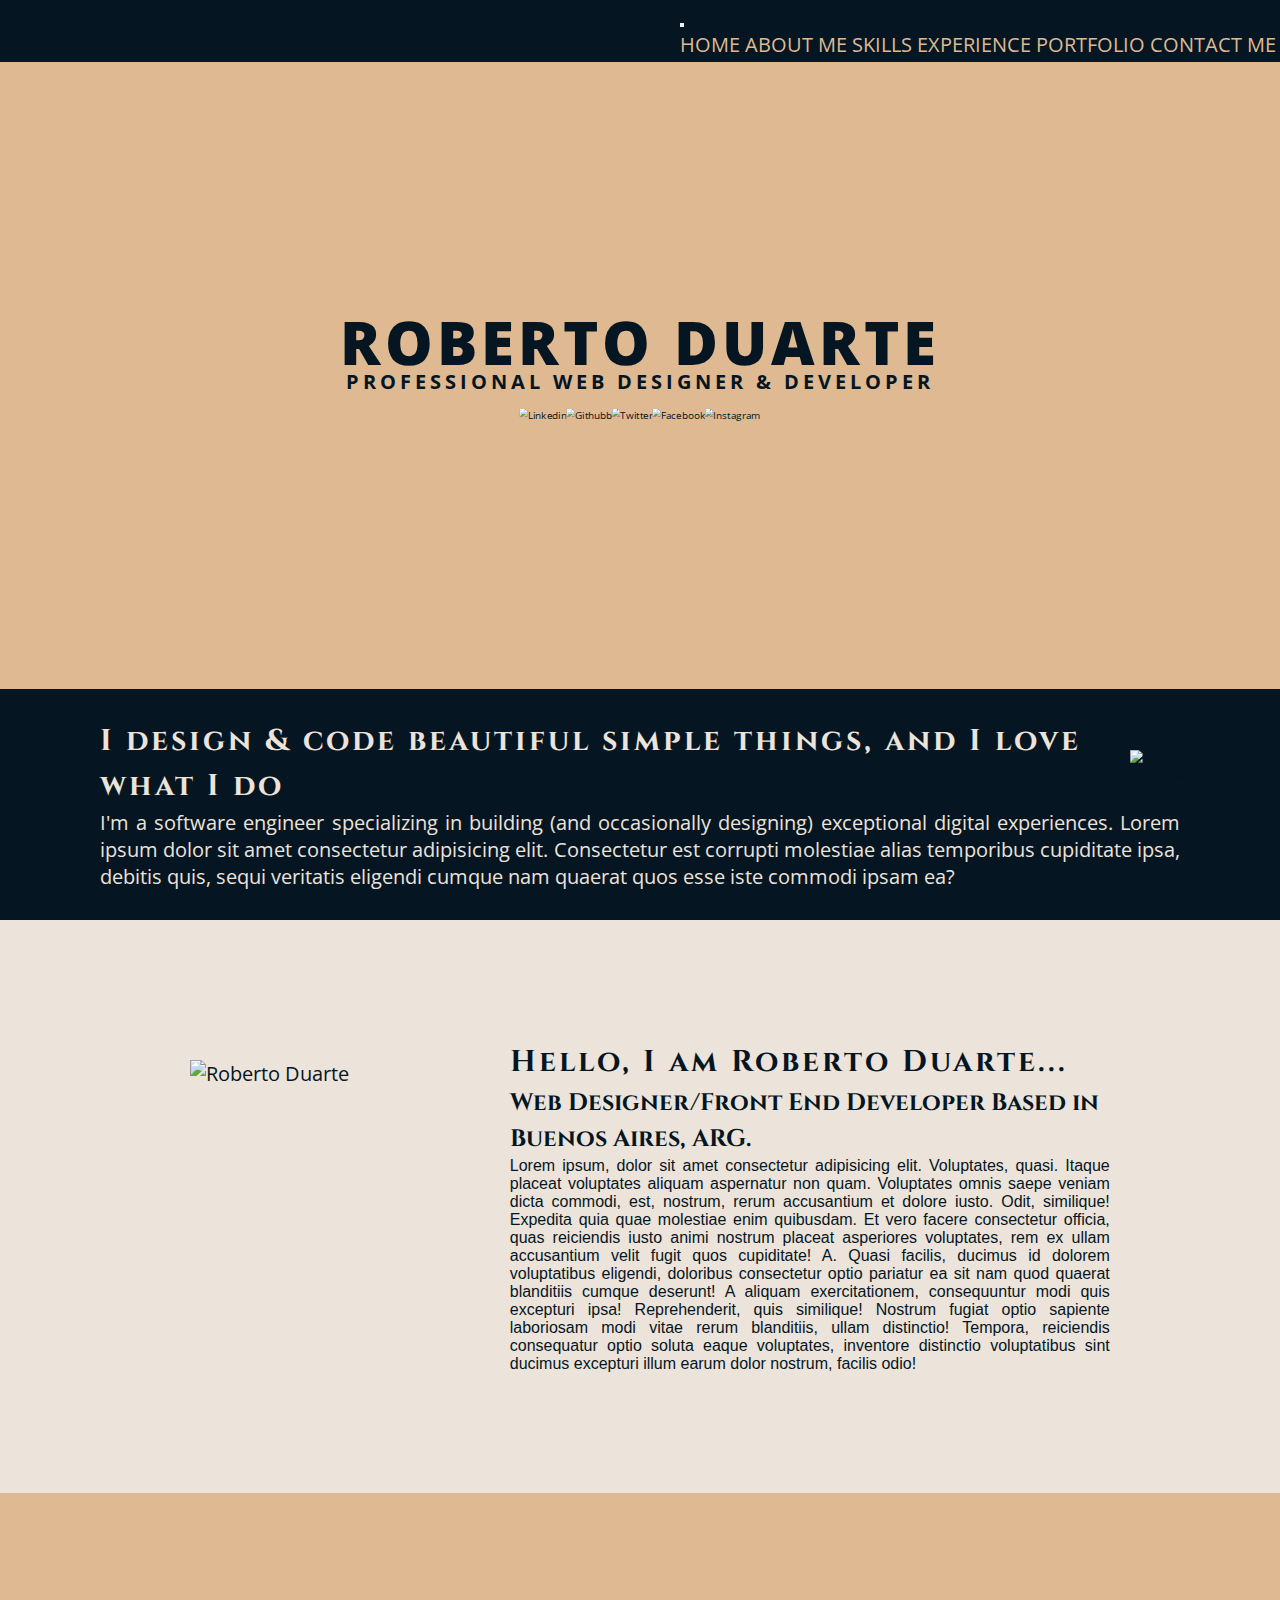
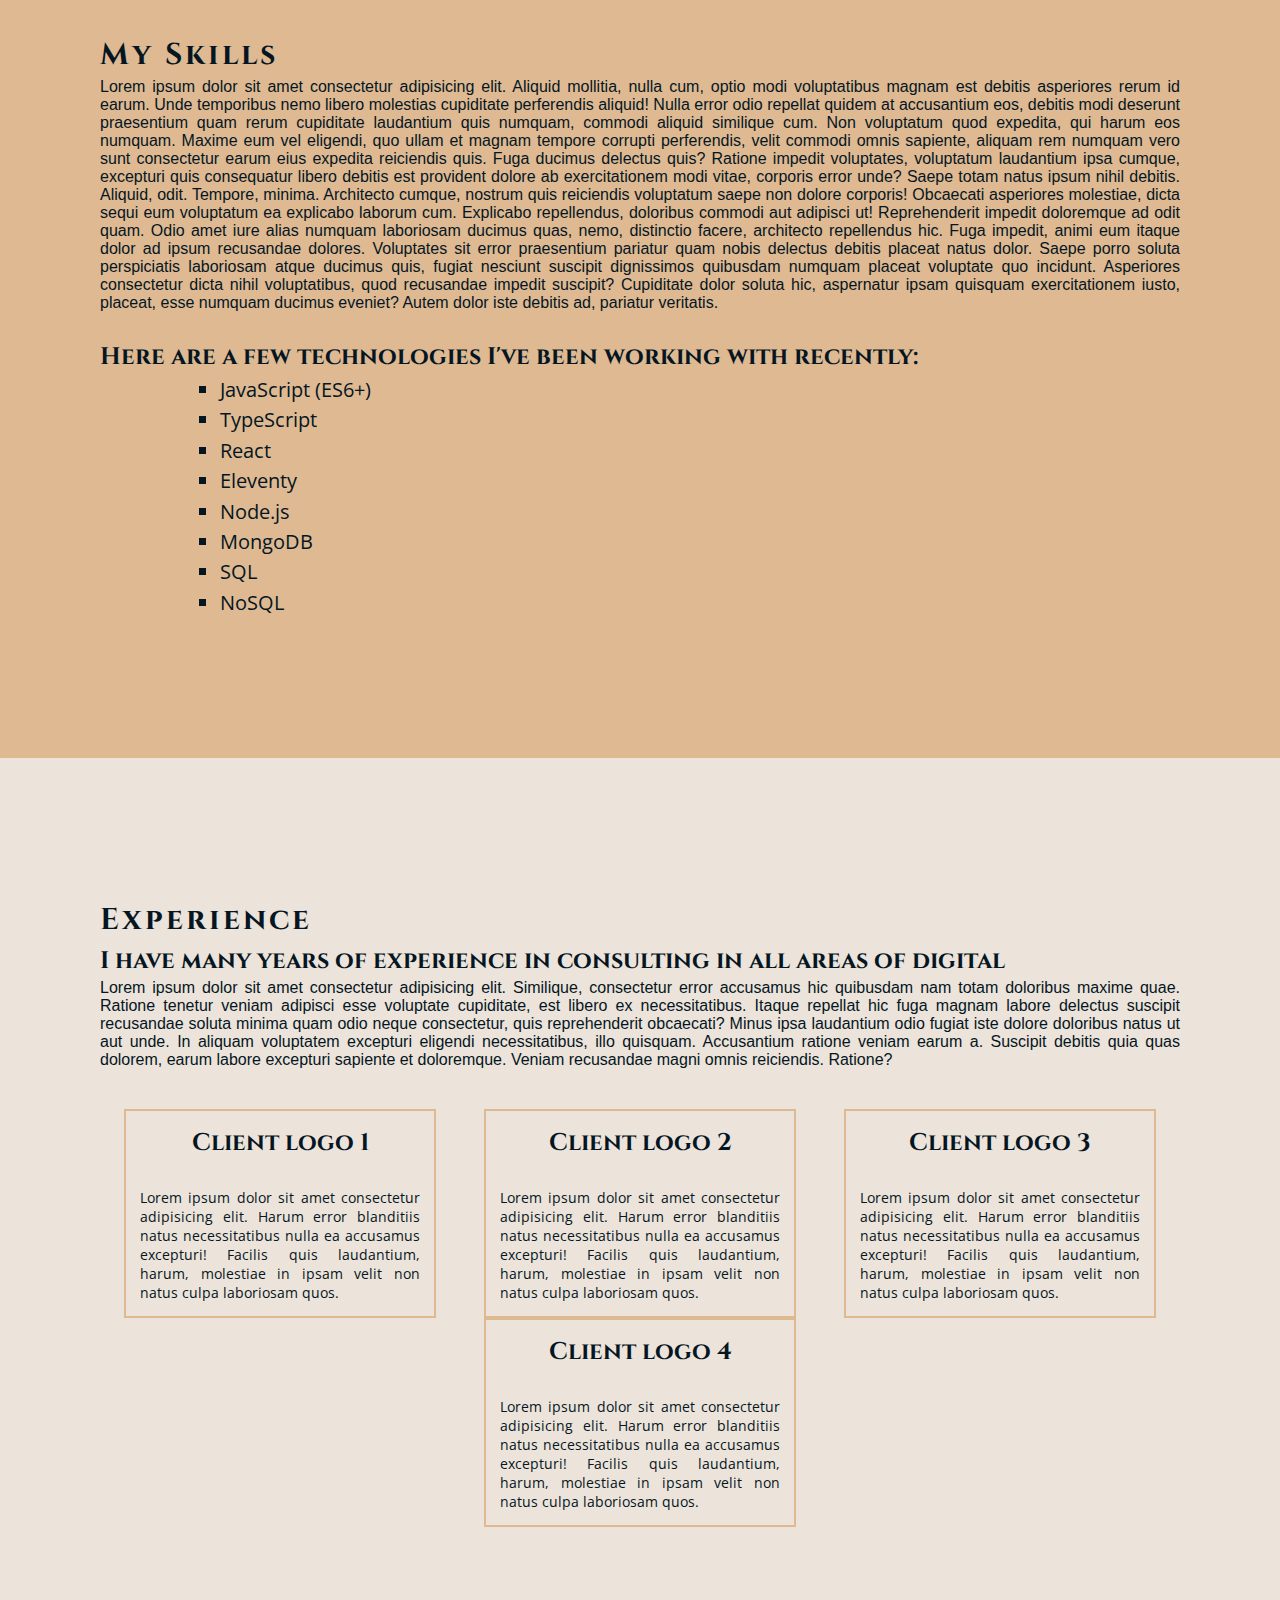
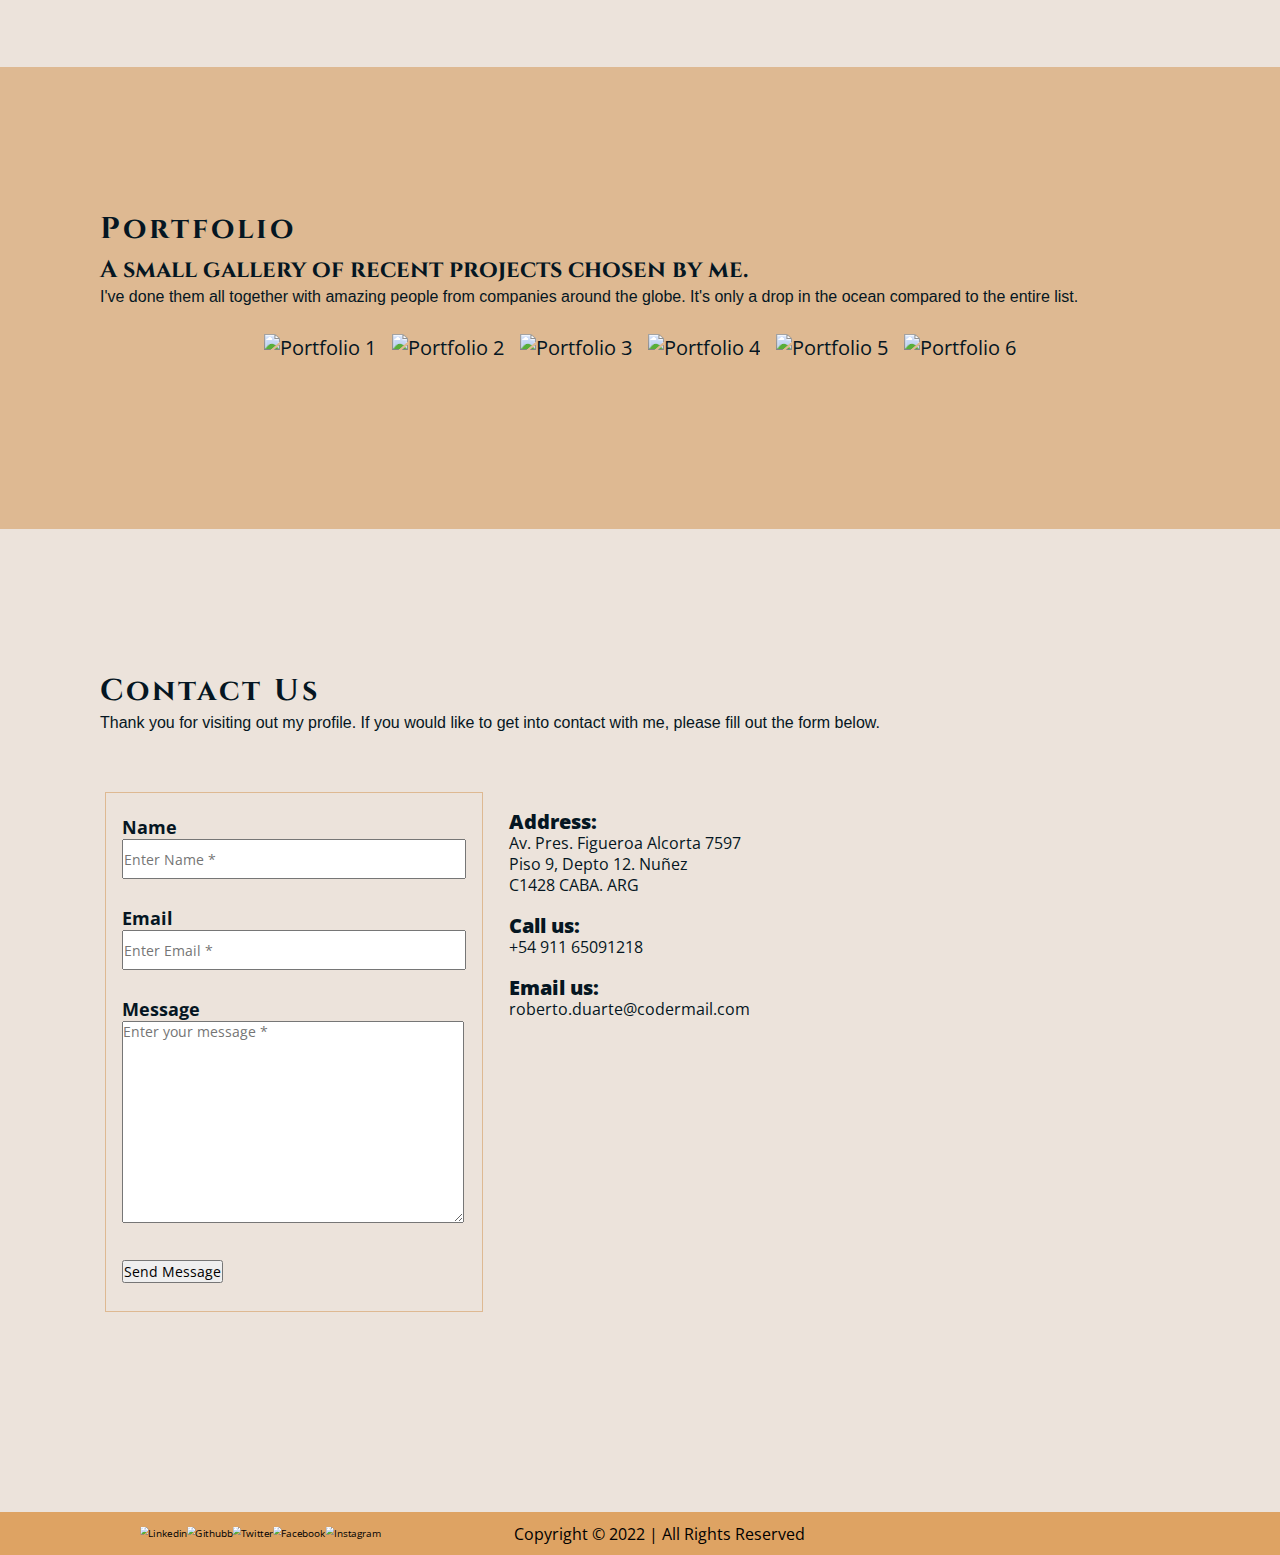
==== index.html @ 24d2bc14 "version 2.4" ====
<!DOCTYPE html>
<html lang="en">
<head>
    <meta charset="UTF-8">
    <meta http-equiv="X-UA-Compatible" content="IE=edge">
    <meta name="viewport" content="width=device-width, initial-scale=1.0">
    <title>Proyecto Coderhouse</title>
    <!-- CDN Bootstrap-->
    <link href="https://cdn.jsdelivr.net/npm/bootstrap@5.2.1/dist/css/bootstrap.min.css" rel="stylesheet" integrity="sha384-iYQeCzEYFbKjA/T2uDLTpkwGzCiq6soy8tYaI1GyVh/UjpbCx/TYkiZhlZB6+fzT" crossorigin="anonymous">
    <!-- CSS -->
    <link rel="stylesheet" href="style/style.css">
    <!-- ICON-->
    <link rel="icon" href="img/logo/logo2.png">
 
</head>
<body>


<!-- Header-->
<header class="header-container">
    <nav class="navbar navbar-expand-lg navbar-dark">
        <div class="container-fluid">
          
          <button class="navbar-toggler" type="button" data-bs-toggle="collapse" data-bs-target="#navbarNavAltMarkup" aria-controls="navbarNavAltMarkup" aria-expanded="false" aria-label="Toggle navigation">
            <span class="navbar-toggler-icon"></span>
          </button>
          
          <div class="collapse navbar-collapse" id="navbarNavAltMarkup">
            <div class="navbar-nav">
              <a class="nav-link" aria-current="page" href="#home">HOME</a>
              <a class="nav-link" href="#aboutUs">ABOUT ME</a>
              <a class="nav-link" href="#skills">SKILLS</a>
              <a class="nav-link" href="#experience">EXPERIENCE</a>
              <a class="nav-link" href="#portfolio">PORTFOLIO</a>
              <a class="nav-link" href="#contactUs">CONTACT ME</a>
            </div>
          </div>
        </div>
      </nav>
</header>
    

<!-- Home-->
<section id="home" class="home-container">
    <div class="home-text">
        <h1 class="home-text-main">ROBERTO DUARTE</h1>
        <h4><small>PROFESSIONAL WEB DESIGNER & DEVELOPER</small></h4>
    </div>
    <div class="home-social">
        <a href="https://www.linkedin.com" target="_blank" class="social-icons"><img src="img/social/rsz_linkedin.png" alt="Linkedin"></a>
        <a href="https://www.github.com" target="_blank" class="social-icons"><img src="img/social/rsz_github.png" alt="Githubb"></a>
        <a href="https://www.twitter.com" target="_blank" class="social-icons"><img src="img/social/rsz_twitter.png" alt="Twitter"></a>
        <a href="https://www.facebook.com" target="_blank" class="social-icons"><img src="img/social/rsz_facebook.png" alt="Facebook"></a>
        <a href="https://www.instagram.com" target="_blank" class="social-icons"><img src="img/social/rsz_instagram.png" alt="Instagram"></a>
    </div>
    <div class="home-whatsapp">
        <a href="https://wa.me/+5491165091218" target="_blank" class="social-icons"><img src="img/social/rsz_whatsapp.png" alt="Whatsaap"></a>
    </div>
</section>

<!-- Pre About-->
<div class="phrase1-container">
    <h1 class="h1-heading">
        I design & code beautiful simple things, and I love what I do
    </h1>
    <p>
        I'm a software engineer specializing in building (and occasionally designing) exceptional digital experiences.
        Lorem ipsum dolor sit amet consectetur adipisicing elit. Consectetur est corrupti molestiae alias temporibus cupiditate ipsa, debitis quis, sequi veritatis eligendi cumque nam quaerat quos esse iste commodi ipsam ea?
    </p>
</div>



<!-- About Me-->
<section id="aboutUs" class="aboutUs-container">
    <div class="about-img">
        <img src="img/profile/rsz_profile-pic.png" alt="Roberto Duarte">
    </div>
    <div class="about-text">
        <h1 class="h1-heading">
            Hello, I am Roberto Duarte...
        </h1>
        <h2 class="h2-heading">
            Web Designer/Front End Developer Based in Buenos Aires, ARG.
        </h2>
        <p class="p-paragraph">
            Lorem ipsum, dolor sit amet consectetur adipisicing elit. Voluptates, quasi. Itaque placeat voluptates
            aliquam aspernatur non quam. Voluptates omnis saepe veniam dicta commodi, est, nostrum, rerum accusantium et
            dolore iusto.
            Odit, similique! Expedita quia quae molestiae enim quibusdam. Et vero facere consectetur officia, quas
            reiciendis iusto animi nostrum placeat asperiores voluptates, rem ex ullam accusantium velit fugit quos
            cupiditate! A.
            Quasi facilis, ducimus id dolorem voluptatibus eligendi, doloribus consectetur optio pariatur ea sit nam
            quod quaerat blanditiis cumque deserunt! A aliquam exercitationem, consequuntur modi quis excepturi ipsa!
            Reprehenderit, quis similique!
            Nostrum fugiat optio sapiente laboriosam modi vitae rerum blanditiis, ullam distinctio! Tempora, reiciendis
            consequatur optio soluta eaque voluptates, inventore distinctio voluptatibus sint ducimus excepturi illum
            earum dolor nostrum, facilis odio!
        </p>
    </div>
</section>


<!-- Skills-->
<section id="skills" class="skills-container">
    <div>
        <h1 class="h1-heading">
            My Skills
        </h1>
        <p class="p-paragraph">
            Lorem ipsum dolor sit amet consectetur adipisicing elit. Aliquid mollitia, nulla cum, optio modi voluptatibus
            magnam est debitis asperiores rerum id earum. Unde temporibus nemo libero molestias cupiditate perferendis
            aliquid!
            Nulla error odio repellat quidem at accusantium eos, debitis modi deserunt praesentium quam rerum cupiditate
            laudantium quis numquam, commodi aliquid similique cum. Non voluptatum quod expedita, qui harum eos numquam.
            Maxime eum vel eligendi, quo ullam et magnam tempore corrupti perferendis, velit commodi omnis sapiente,
            aliquam rem numquam vero sunt consectetur earum eius expedita reiciendis quis. Fuga ducimus delectus quis?
            Ratione impedit voluptates, voluptatum laudantium ipsa cumque, excepturi quis consequatur libero debitis est
            provident dolore ab exercitationem modi vitae, corporis error unde? Saepe totam natus ipsum nihil debitis.
            Aliquid, odit.
            Tempore, minima. Architecto cumque, nostrum quis reiciendis voluptatum saepe non dolore corporis! Obcaecati
            asperiores molestiae, dicta sequi eum voluptatum ea explicabo laborum cum. Explicabo repellendus, doloribus
            commodi aut adipisci ut!
            Reprehenderit impedit doloremque ad odit quam. Odio amet iure alias numquam laboriosam ducimus quas, nemo,
            distinctio facere, architecto repellendus hic. Fuga impedit, animi eum itaque dolor ad ipsum recusandae
            dolores.
            Voluptates sit error praesentium pariatur quam nobis delectus debitis placeat natus dolor. Saepe porro
            soluta perspiciatis laboriosam atque ducimus quis, fugiat nesciunt suscipit dignissimos quibusdam numquam
            placeat voluptate quo incidunt.
            Asperiores consectetur dicta nihil voluptatibus, quod recusandae impedit suscipit? Cupiditate dolor soluta
            hic, aspernatur ipsam quisquam exercitationem iusto, placeat, esse numquam ducimus eveniet? Autem dolor iste
            debitis ad, pariatur veritatis.
        </p> <br>
        <h2 class="h2-heading">
            Here are a few technologies I've been working with recently:
        </h2>
        <ul class="tech-list">
            <li>JavaScript (ES6+)</li>
            <li>TypeScript</li>
            <li>React</li>
            <li>Eleventy</li>
            <li>Node.js</li>
            <li>MongoDB</li>
            <li>SQL</li>
            <li>NoSQL</li>
        </ul>
    </div>
</section>


<!-- Experience-->
<section id="experience" class="experience-container">
    <div>
        <h1 class="h1-heading">
            Experience
        </h1>
        <h2 class="h2-heading">
            I have many years of experience in consulting in all areas of digital
        </h2>
        <p class="p-paragraph">
            Lorem ipsum dolor sit amet consectetur adipisicing elit. Similique, consectetur error accusamus hic
            quibusdam nam totam doloribus maxime quae. Ratione tenetur veniam adipisci esse voluptate cupiditate, est
            libero ex necessitatibus.
            Itaque repellat hic fuga magnam labore delectus suscipit recusandae soluta minima quam odio neque
            consectetur, quis reprehenderit obcaecati? Minus ipsa laudantium odio fugiat iste dolore doloribus natus ut
            aut unde.
            In aliquam voluptatem excepturi eligendi necessitatibus, illo quisquam. Accusantium ratione veniam earum a.
            Suscipit debitis quia quas dolorem, earum labore excepturi sapiente et doloremque. Veniam recusandae magni
            omnis reiciendis. Ratione?
        </p>
    </div>
    <div class="experience-boxes">
        <div class="experience-box">
            <h2 class="h2-heading">Client logo 1</h2><br>
            <p class="p-experience">Lorem ipsum dolor sit amet consectetur adipisicing elit. Harum error blanditiis natus necessitatibus nulla ea accusamus excepturi! Facilis quis laudantium, harum, molestiae in ipsam velit non natus culpa laboriosam quos.</p>
        </div>
        <div class="experience-box">
            <h2 class="h2-heading">Client logo 2</h2><br>
            <p class="p-experience">Lorem ipsum dolor sit amet consectetur adipisicing elit. Harum error blanditiis natus necessitatibus nulla ea accusamus excepturi! Facilis quis laudantium, harum, molestiae in ipsam velit non natus culpa laboriosam quos.</p>
        </div>
        <div class="experience-box">
            <h2 class="h2-heading">Client logo 3</h2><br>
            <p class="p-experience">Lorem ipsum dolor sit amet consectetur adipisicing elit. Harum error blanditiis natus necessitatibus nulla ea accusamus excepturi! Facilis quis laudantium, harum, molestiae in ipsam velit non natus culpa laboriosam quos.</p>
        </div>
        <div class="experience-box">
            <h2 class="h2-heading">Client logo 4</h2><br>
            <p class="p-experience">Lorem ipsum dolor sit amet consectetur adipisicing elit. Harum error blanditiis natus necessitatibus nulla ea accusamus excepturi! Facilis quis laudantium, harum, molestiae in ipsam velit non natus culpa laboriosam quos.</p>
        </div>
    </div>

    <div class="carousel-container">
        <div id="carouselExampleControls" class="carousel slide carousel-dimension" data-bs-ride="carousel">
            <div class="carousel-inner">
                <div class="carousel-item active">
                    <div class="experience-box d-block w-100">
                        <h2 class="h2-heading">Client logo 1</h2><br>
                        <p class="p-experience">Lorem ipsum dolor sit amet consectetur adipisicing elit. Harum error
                            blanditiis natus necessitatibus nulla ea accusamus excepturi! Facilis quis laudantium,
                            harum, molestiae in ipsam velit non natus culpa laboriosam quos.</p>
                    </div>
                </div>
                <div class="carousel-item">
                    <div class="experience-box d-block w-100">
                        <h2 class="h2-heading">Client logo 2</h2><br>
                        <p class="p-experience">Lorem ipsum dolor sit amet consectetur adipisicing elit. Harum error
                            blanditiis natus necessitatibus nulla ea accusamus excepturi! Facilis quis laudantium,
                            harum, molestiae in ipsam velit non natus culpa laboriosam quos.</p>
                    </div>
                </div>
                <div class="carousel-item">
                    <div class="experience-box d-block w-100">
                        <h2 class="h2-heading">Client logo 3</h2><br>
                        <p class="p-experience">Lorem ipsum dolor sit amet consectetur adipisicing elit. Harum error
                            blanditiis natus necessitatibus nulla ea accusamus excepturi! Facilis quis laudantium,
                            harum, molestiae in ipsam velit non natus culpa laboriosam quos.</p>
                    </div>
                </div>
                <div class="carousel-item">
                    <div class="experience-box d-block w-100">
                        <h2 class="h2-heading">Client logo 4</h2><br>
                        <p class="p-experience">Lorem ipsum dolor sit amet consectetur adipisicing elit. Harum error
                            blanditiis natus necessitatibus nulla ea accusamus excepturi! Facilis quis laudantium,
                            harum, molestiae in ipsam velit non natus culpa laboriosam quos.</p>
                    </div>
                </div>
            </div>
            <button class="carousel-control-prev" type="button" data-bs-target="#carouselExampleControls"
                data-bs-slide="prev">
                <span class="carousel-control-prev-icon" aria-hidden="true"></span>
                <span class="visually-hidden">Previous</span>
            </button>
            <button class="carousel-control-next" type="button" data-bs-target="#carouselExampleControls"
                data-bs-slide="next">
                <span class="carousel-control-next-icon" aria-hidden="true"></span>
                <span class="visually-hidden">Next</span>
            </button>
        </div>
    </div>

</section>


<!-- Portfolio-->
<section id="portfolio" class="portfolio-container">
    <div>
        <h1 class="h1-heading">
            Portfolio
        </h1>
        <h2 class="h2-heading">
            A small gallery of recent projects chosen by me.
        </h2>
        <p class="p-paragraph">
            I've done them all together with amazing people from companies around the globe. It's only a drop in the ocean compared to the entire list.
        </p>
    </div>
    <div class="portofolio-images">
        <div class="portfolio-img">
            <img src="img/portfolio/rsz_portfolio1.jpg" alt="Portfolio 1" class="image">
            <div class="overlay">
                <div class="text">View Project</div>
            </div>
        </div>
        <div class="portfolio-img">
            <img src="img/portfolio/rsz_portfolio2.jpg" alt="Portfolio 2" class="image">
            <div class="overlay">
                <div class="text">View Project</div>
            </div>
        </div>
        <div class="portfolio-img">
            <img src="img/portfolio/rsz_portfolio3.jpg" alt="Portfolio 3" class="image">
            <div class="overlay">
                <div class="text">View Project</div>
            </div>
        </div>
        <div class="portfolio-img">
            <img src="img/portfolio/rsz_portfolio4.jpg" alt="Portfolio 4" class="image">
            <div class="overlay">
                <div class="text">View Project</div>
            </div>
        </div>
        <div class="portfolio-img">
            <img src="img/portfolio/rsz_portfolio5.jpg" alt="Portfolio 5" class="image">
            <div class="overlay">
                <div class="text">View Project</div>
            </div>
        </div>
        <div class="portfolio-img">
            <img src="img/portfolio/rsz_portfolio6.jpg" alt="Portfolio 6" class="image">
            <div class="overlay">
                <div class="text">View Project</div>
            </div>
        </div>
    </div>
</section>


<!-- Contact-->
<section id="contactUs" class="contactUs-container">
    <div>
        <h1 class="h1-heading">
            Contact Us
        </h1>
        <p class="p-paragraph">
            Thank you for visiting out my profile. If you would like to get into contact with me, please fill out the
            form
            below.
        </p>
        <nav class="contactUs-nav">
            <form class="form-container">
                <div class="form-details">
                    <h5>Name</h5>
                    <input type="text" class="form-input" placeholder="Enter Name *"><br><br>
                    <h5>Email</h5>
                    <input type="email" class="form-input" placeholder="Enter Email *"><br><br>
                    <h5>Message</h5>
                    <textarea class="form-input1" placeholder="Enter your message *"></textarea><br><br>
                    <input type="submit" value="Send Message" class="boton">
                </div>
            </form>
            <div class="contactUS-address">
                <h5><strong>Address:</strong></h5>
                <contact-info>
                    Av. Pres. Figueroa Alcorta 7597<br>
                    Piso 9, Depto 12. Nuñez<br>
                    C1428 CABA. ARG<br><br>
                </contact-info>
                <h5><strong>Call us:</strong></h5>
                <contact-info>
                    +54 911 65091218<br><br>
                </contact-info>
                <h5><strong>Email us:</strong></h5>
                <contact-info>
                    <a class="contact-email" href="mailto:roberto.duarte@codermail.com">roberto.duarte@codermail.com</a><br>
                </contact-info>
            </div>
            <div class="contactUs-gmap">
                <iframe
                    src="https://www.google.com/maps/embed?pb=!1m18!1m12!1m3!1d3286.336229750265!2d-58.45117491566059!3d-34.54504137119848!2m3!1f0!2f0!3f0!3m2!1i1024!2i768!4f13.1!3m3!1m2!1s0x0%3A0x3d7f60a75bfa308a!2sEstadio%20Monumental%20Antonio%20Vespucio%20Liberti!5e0!3m2!1ses!2sar!4v1662396295134!5m2!1ses!2sar"
                    width="400" height="300" style="border:0;" allowfullscreen="" loading="lazy"
                    referrerpolicy="no-referrer-when-downgrade"></iframe>
            </div>
        </nav>
    </div>


</section>

<!-- Footer-->
<footer class="footer-container">
    <div class="footer-social">
        <a href="https://www.linkedin.com" target="_blank" class="social-icons"><img src="img/social/rsz_linkedin.png" alt="Linkedin"></a>
        <a href="https://www.github.com" target="_blank" class="social-icons"><img src="img/social/rsz_github.png" alt="Githubb"></a>
        <a href="https://www.twitter.com" target="_blank" class="social-icons"><img src="img/social/rsz_twitter.png" alt="Twitter"></a>
        <a href="https://www.facebook.com" target="_blank" class="social-icons"><img src="img/social/rsz_facebook.png" alt="Facebook"></a>
        <a href="https://www.instagram.com" target="_blank" class="social-icons"><img src="img/social/rsz_instagram.png" alt="Instagram"></a>
    </div>
    <div class="footer-text">
        Copyright © 2022 | All Rights Reserved
    </div>

</footer>

    <!-- JavaScript Bundle with Popper -->
    <script src="https://cdn.jsdelivr.net/npm/bootstrap@5.2.1/dist/js/bootstrap.bundle.min.js" integrity="sha384-u1OknCvxWvY5kfmNBILK2hRnQC3Pr17a+RTT6rIHI7NnikvbZlHgTPOOmMi466C8" crossorigin="anonymous"></script>

</body>
</html>
---- style/style.css ----
@import url('https://fonts.googleapis.com/css2?family=Open+Sans:ital,wght@0,300;0,600;1,400&display=swap');
@import url('https://fonts.googleapis.com/css2?family=Cinzel&display=swap');

/* Seteos Generales */

*{
    font-family: 'Open Sans', sans-serif;
    margin: 0;
    padding: 0;
    font-size: calc(15px + 0.390625vw);
}

img, iframe{
    max-width: 100%;
    height: auto;
} 

a {
    color: inherit;
    text-decoration: inherit;
  }

  h5{
    font-size: 0.9rem;
}

input,textarea{
    font-size: 0.7rem;
}


p {
    text-align: justify;
    text-justify: inter-word;
}

/* Seccion Header */

.header-container{
    background-color: #051622;
    color:#DEB992;
    font-size: 1rem;
    padding: .2rem .2rem;
    display: flex;
    justify-content:right;
    position: sticky;
    top: 0;
    z-index:300;
}

.nav-link {
    color:#DEB992;
}

.navbar-nav a:hover {
    color:rgb(244, 154, 93);
}

  /* Seccion HOME */

.home-container{
    padding: 13rem 3rem;
    background-color:#DEB992 ;
    color: #051622 ;
}  

.home-text {
    height: 40%;
    font-weight: 300;
    text-align: center;
    letter-spacing: .2em;
    line-height: 2em;
}

.home-text-main{
    font-size: 3rem;
    font-weight:900;
}

.home-social{
    display: flex;
    justify-content:center;    
    transform: scale(0.5, 0.5);
    align-items: center;
}

.social-icons:hover {
    opacity: .4;
}

.home-whatsapp{
    transform: scale(0.8, 0.8);
    position: fixed;
    width:5rem;
	height:5rem;
	bottom:3rem;
	right:3rem;
}

/* Estilos de Textos */

.h1-heading{
    font-family: 'Cinzel', serif;
    font-weight: bold;
    font-size: 1.5rem;
    letter-spacing: .1em;
    line-height: 1.5em;
}

.h2-heading{
    font-family: 'Cinzel', serif;
    font-size: 1.2rem;
    line-height: 1.5em;
}

.p-paragraph{
    font-family: Arial, Helvetica, sans-serif;
    font-size: 0.8rem;
}

.p-experience{
    font-size: 0.7rem;
   }


contact-info,.contact-email,.footer-text{
    font-size: 0.8rem;
}

  /* Seccion Phrase */

.phrase1-container{
    padding: 1.5rem 5rem;
    background-color:#051622;
    color: #ece3db ;
}



  /* Seccion ABOUT ME */

.aboutUs-container {
    padding: 6rem 5rem;
    background-color:#ece3db ;
    color: #051622 ;
    display: flex;
    flex-wrap: wrap;
    justify-content: space-around;  
}

.about-img{

    padding: 1rem 1rem;
}

.about-text{
    max-width: 30rem;
}

  /* Seccion SKILLS */

.skills-container {
    padding: 7rem 5rem;
    background-color:#DEB992 ;
    color: #051622 ;
}

.tech-list{
    font-size: 0.8rem;
    padding-left: 6rem;
    list-style: square;
    line-height: 1.9em;
}

  /* Seccion EXPERIENCE */

.experience-container {
    padding: 7rem 5rem;
    background-color:#ece3db ;
    color: #051622 ;
}

.experience-boxes{
    padding-top: 2rem;
    display: flex;
    justify-content: space-around;
    flex-wrap: wrap;

}

.experience-box{
    text-align: center;
    width:14rem;
    border-style:solid;
    border-width: 2px;
    border-color: #DEB992;
    padding: 0.7rem;
}

.carousel-dimension{
    width:80%;
    margin: 0 auto;
}


  /* Seccion PORTFOLIO */

.portfolio-container {
    padding: 7rem 5rem;
    background-color:#DEB992 ;
    color: #051622 ;
}

.portofolio-images{
    padding: 1rem 0rem;
    display: flex;
    flex-wrap: wrap;
    justify-content: center;
}


.portfolio-img {
    padding: 0.4rem 0.4rem;
    position: relative;
    width: auto;
  }
  
.image {
    display: block;
    width: auto;
    height: auto;
  }
  
.overlay {
    position: absolute;
    top: 0;
    bottom: 0;
    left: 0;
    right: 0;
    height: auto;
    width: auto;
    opacity: 0;
    transition: .5s ease;
    background-color:#051622;
  }
  
  .portfolio-img:hover .overlay {
    opacity: 0.9;
  }
  
  .text {
    color: white;
    font-size: 1rem;
    position: absolute;
    top: 50%;
    left: 50%;
    -webkit-transform: translate(-50%, -50%);
    -ms-transform: translate(-50%, -50%);
    transform: translate(-50%, -50%);
    text-align: center;
  }


  /* Seccion CONTACT US */

.contactUs-container {
    padding: 7rem 5rem;
    background-color:#ece3db ;
    color: #051622 ;
}

.contactUs-nav{
    padding: 3rem 0rem;
    display: flex;
    justify-content: space-evenly;
    flex-wrap: wrap;

}

.contactUS-address{
    padding: 1rem;
    line-height: 1em;
}

.form-container {
    border-style:solid;
    border-width: 1px;
    border-color: #DEB992;
    padding: 0.4rem;

}

.form-details{
    padding-top: 0.7rem;
    padding-bottom: 1rem;
    padding-left: 0.4rem;
    padding-right: 0.4rem;
}

.form-input{
    width: 17rem;
    height: 1.8rem;
}

.form-input1{
    width: 17rem;
    height: 10rem;
}

  /* FOOTER */

.footer-container{
    padding: 0.4rem;
    background-color:#dea363;
    display: flex;
    justify-content:left;
    align-items: center;
}

.footer-social{
    width: 40%;
    transform: scale(0.5, 0.5);
    display: flex;
    justify-content:center;    
    align-items: center;
}

.footer-text{
    width:50%;
    color: black;
}


/* Media Querys Mobile*/

@media screen and (max-width:675px) {
    .experience-boxes{
        display: none;
    }
    .phrase1-container{
        padding: 1rem 2rem;
    }
    
    .aboutUs-container {
        padding: 3rem 2rem; 
    }
    
    .skills-container {
        padding: 3rem 2rem;
    }
    
    .experience-container {
        padding: 3rem 2rem;    
    }
    
    .portfolio-container {
        padding: 3rem 2rem;
    }
    
    .contactUs-container {
        padding: 3rem 2rem;
    }
}


@media screen and (min-width:676px) {
    .carousel-container{
        display: none;
    }
}
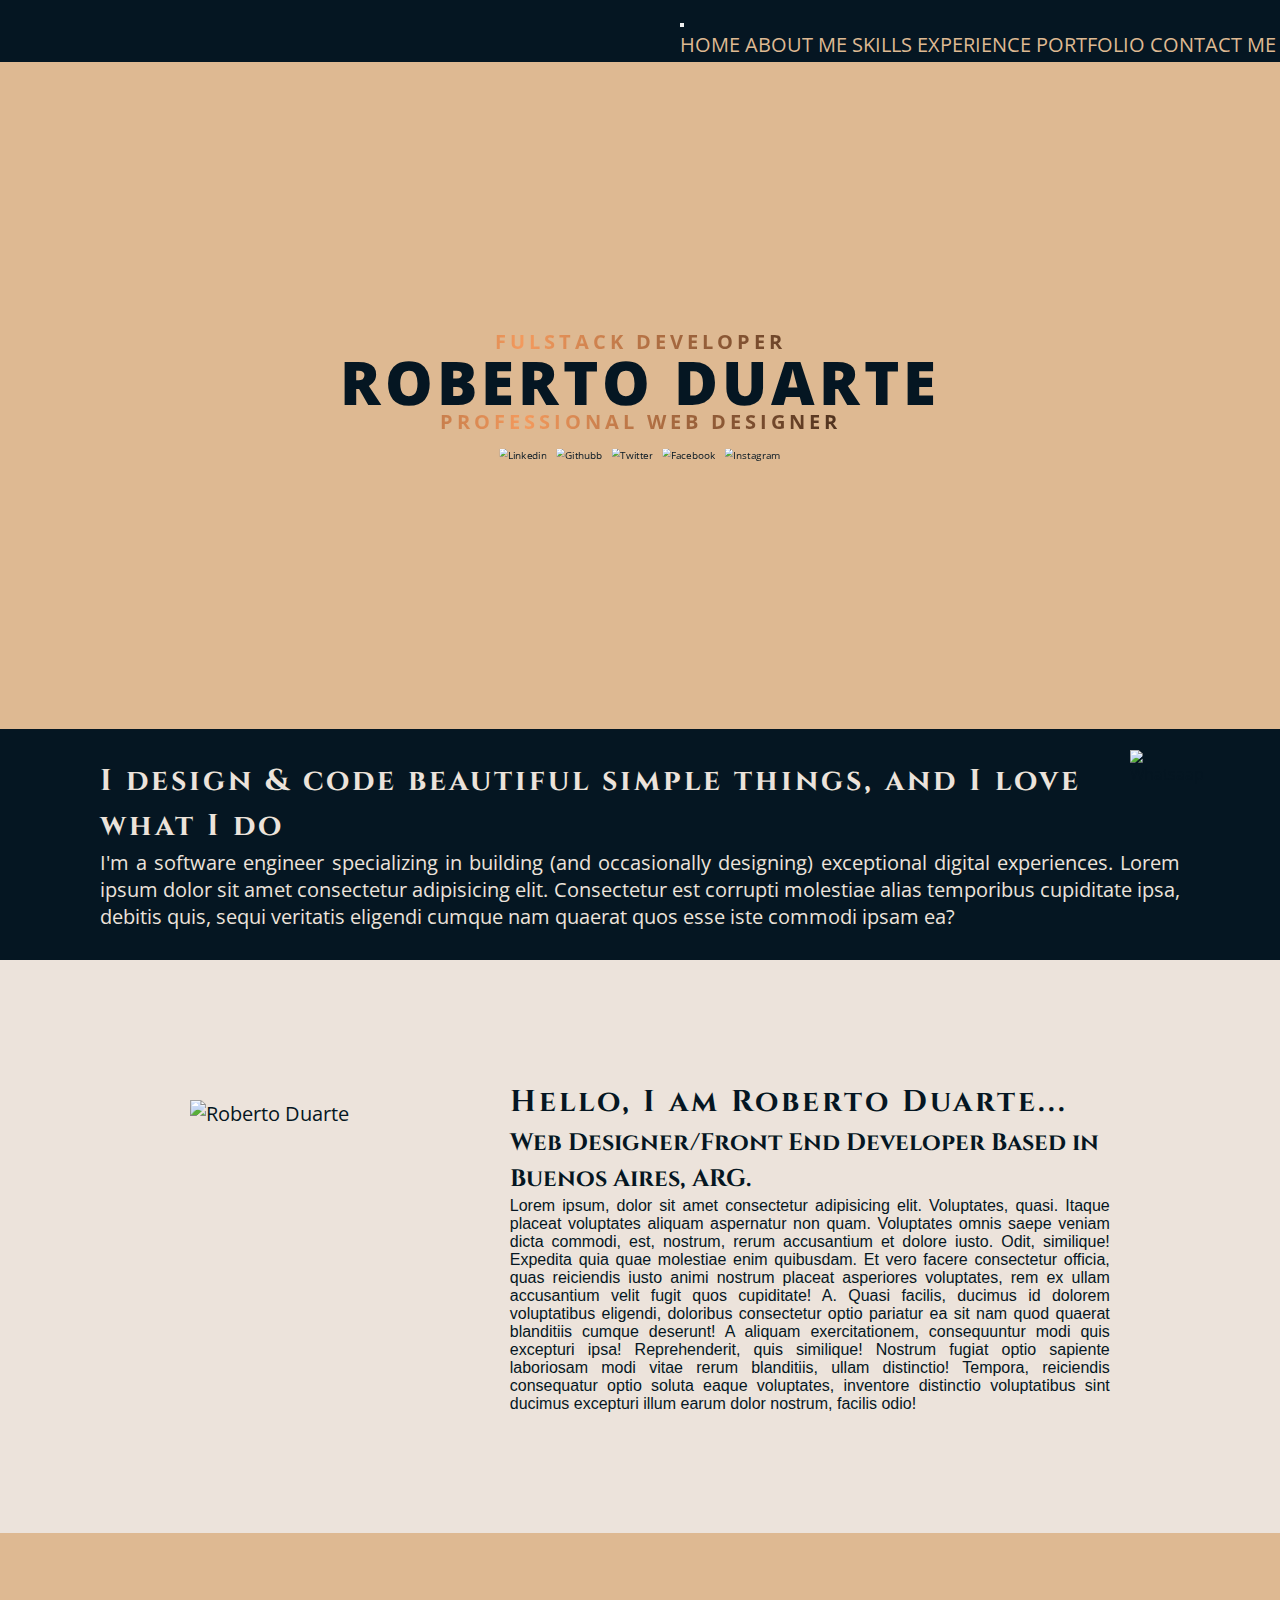
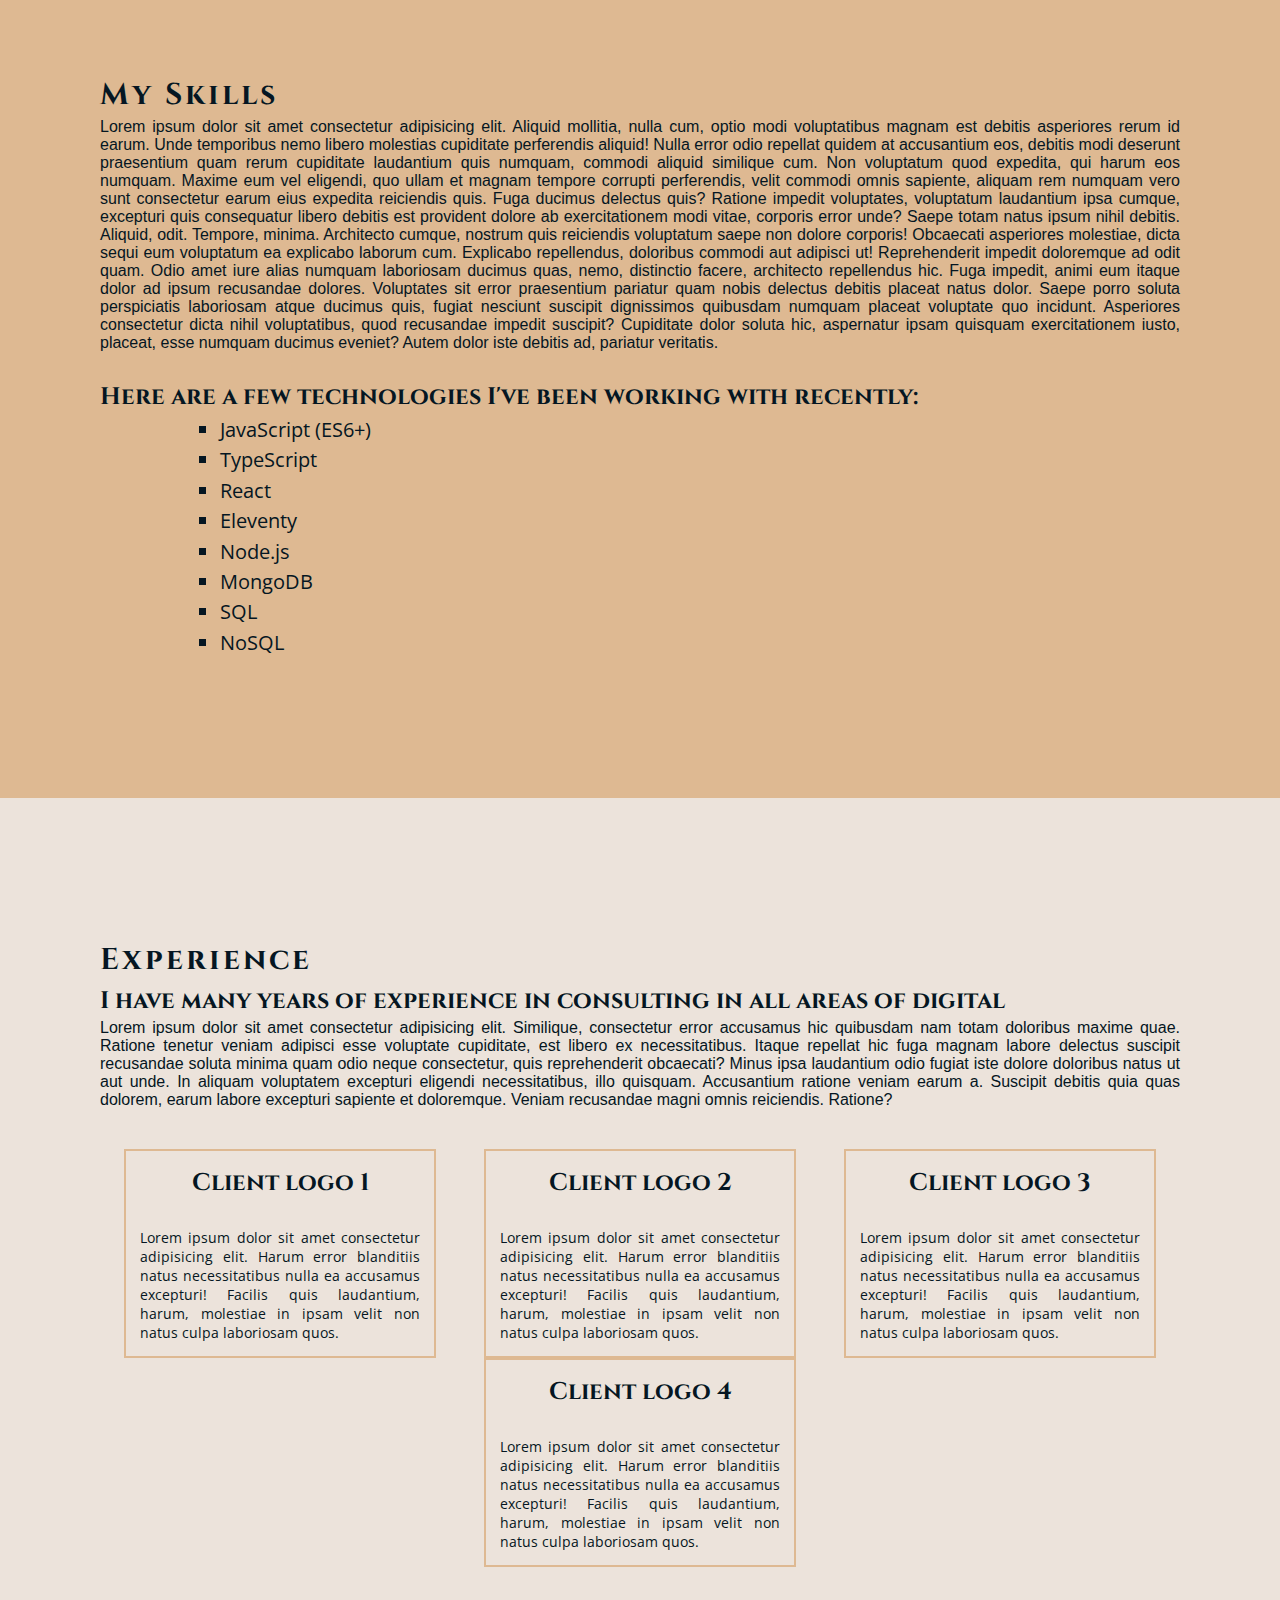
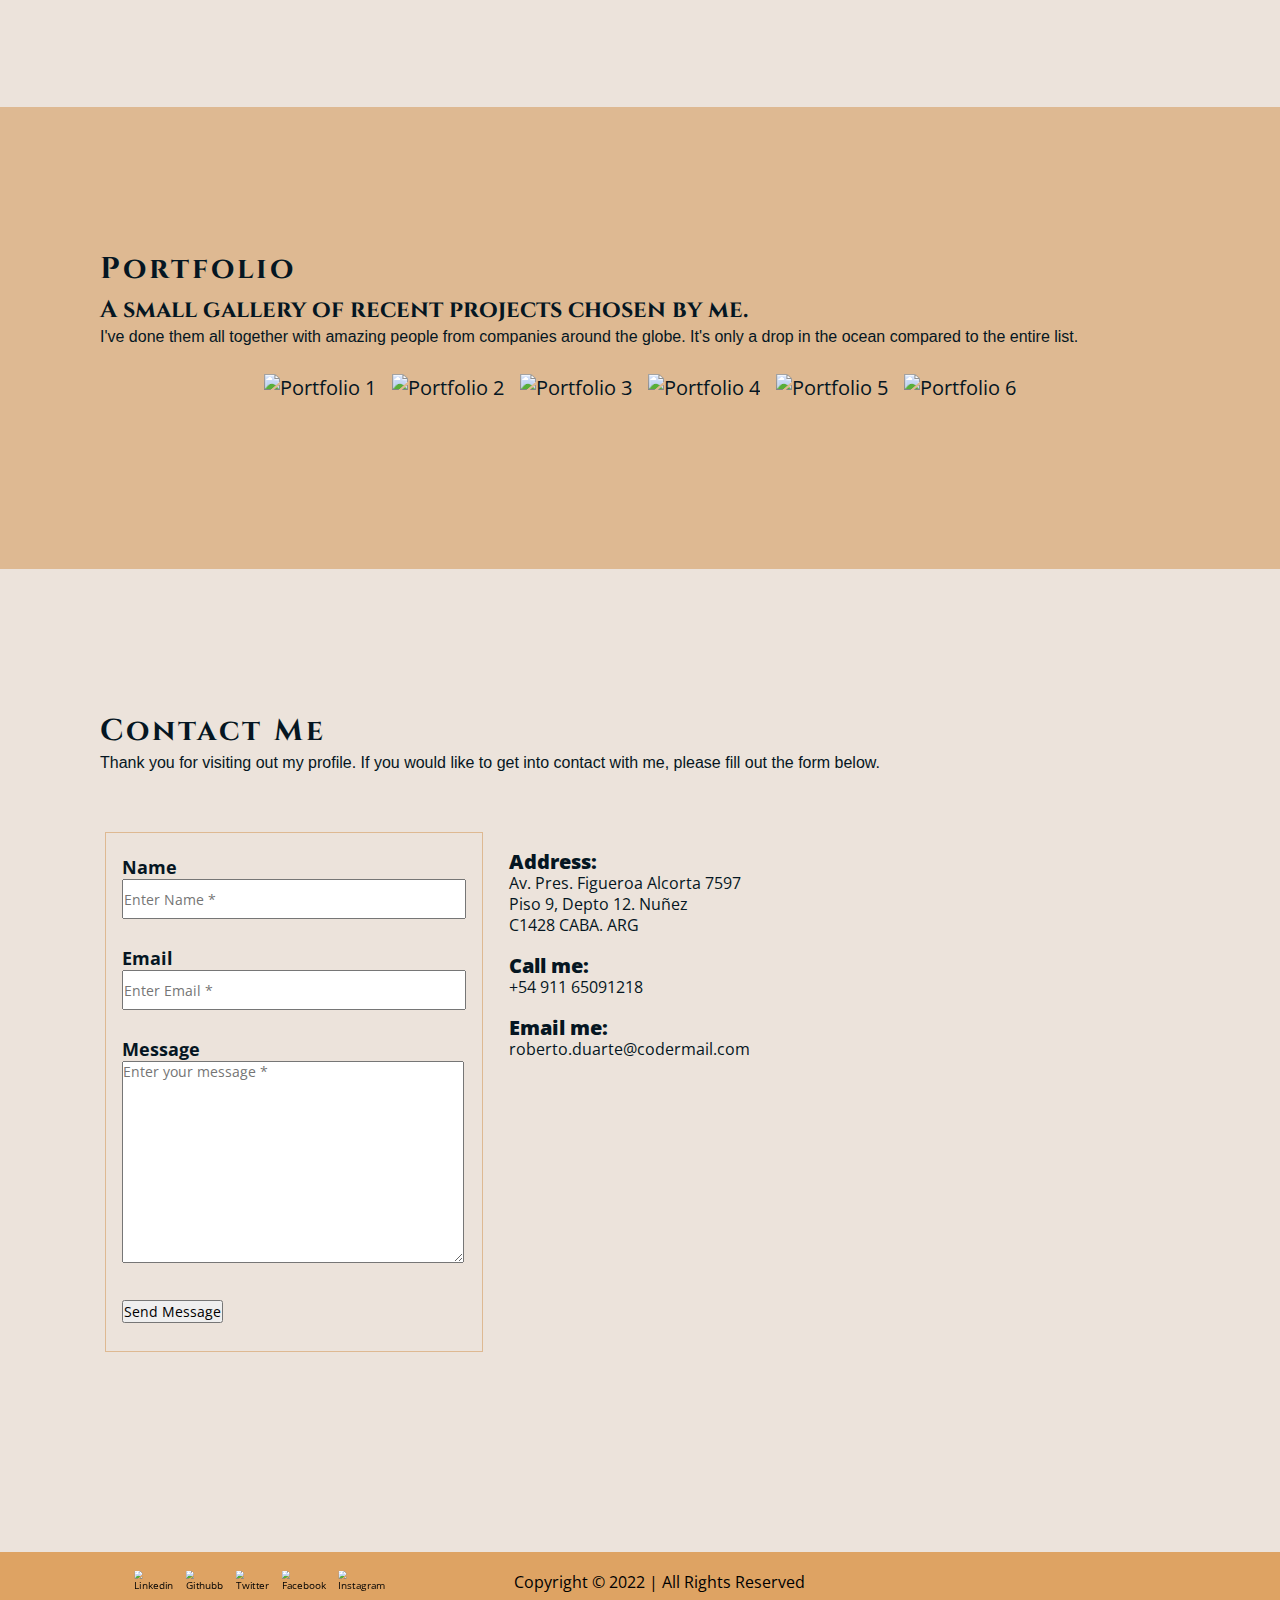
==== commit 5809e5a9: "version 2.5" ====
--- a/index.html
+++ b/index.html
@@ -43,8 +43,9 @@
 <!-- Home-->
 <section id="home" class="home-container">
     <div class="home-text">
+        <h4 class="home-text-second"><small>FULSTACK DEVELOPER</small></h4>
         <h1 class="home-text-main">ROBERTO DUARTE</h1>
-        <h4><small>PROFESSIONAL WEB DESIGNER & DEVELOPER</small></h4>
+        <h4 class="home-text-second1"><small>PROFESSIONAL WEB DESIGNER</small></h4>
     </div>
     <div class="home-social">
         <a href="https://www.linkedin.com" target="_blank" class="social-icons"><img src="img/social/rsz_linkedin.png" alt="Linkedin"></a>
@@ -54,7 +55,7 @@
         <a href="https://www.instagram.com" target="_blank" class="social-icons"><img src="img/social/rsz_instagram.png" alt="Instagram"></a>
     </div>
     <div class="home-whatsapp">
-        <a href="https://wa.me/+5491165091218" target="_blank" class="social-icons"><img src="img/social/rsz_whatsapp.png" alt="Whatsaap"></a>
+        <a href="https://wa.me/+5491165091218" target="_blank" class="social-icons1"><img src="img/social/rsz_whatsapp.png" alt="Whatsaap"></a>
     </div>
 </section>
 
@@ -298,7 +299,7 @@
 <section id="contactUs" class="contactUs-container">
     <div>
         <h1 class="h1-heading">
-            Contact Us
+            Contact Me
         </h1>
         <p class="p-paragraph">
             Thank you for visiting out my profile. If you would like to get into contact with me, please fill out the
@@ -324,11 +325,11 @@
                     Piso 9, Depto 12. Nuñez<br>
                     C1428 CABA. ARG<br><br>
                 </contact-info>
-                <h5><strong>Call us:</strong></h5>
+                <h5><strong>Call me:</strong></h5>
                 <contact-info>
                     +54 911 65091218<br><br>
                 </contact-info>
-                <h5><strong>Email us:</strong></h5>
+                <h5><strong>Email me:</strong></h5>
                 <contact-info>
                     <a class="contact-email" href="mailto:roberto.duarte@codermail.com">roberto.duarte@codermail.com</a><br>
                 </contact-info>
--- a/style/style.css
+++ b/style/style.css
@@ -77,16 +77,58 @@
     font-weight:900;
 }
 
+.home-text-second{
+    overflow: hidden;
+    background: linear-gradient(90deg, #000, rgb(244, 154, 93), #000);
+    background-repeat: no-repeat;
+    background-size: 80%;
+    animation: animate 10s ease-in infinite;
+    -webkit-background-clip: text;
+    -webkit-text-fill-color: rgba(255, 255, 255, 0);
+    }
+
+    @keyframes animate {
+        0% {
+          background-position: -500%;
+        }
+        100% {
+          background-position: 500%;
+        }}
+
+.home-text-second1{
+    overflow: hidden;
+    background: linear-gradient(90deg, #000, rgb(244, 154, 93), #000);
+    background-repeat: no-repeat;
+    background-size: 80%;
+    animation: animate 10s ease-out infinite;
+    -webkit-background-clip: text;
+    -webkit-text-fill-color: rgba(255, 255, 255, 0);
+    }
+        
+    @keyframes animate {
+        0% {
+            background-position: -500%;
+        }
+        100% {
+            background-position: 500%;
+        }}
+
 .home-social{
     display: flex;
-    justify-content:center;    
+    justify-content:center;   
+    gap: 1rem; 
     transform: scale(0.5, 0.5);
     align-items: center;
+    transition: transform .2s; 
 }
 
 .social-icons:hover {
-    opacity: .4;
-}
+  transform: scale(1.2); 
+}
+
+.social-icons1:hover {
+    opacity: .8;
+} 
 
 .home-whatsapp{
     transform: scale(0.8, 0.8);
@@ -94,7 +136,7 @@
     width:5rem;
 	height:5rem;
 	bottom:3rem;
-	right:3rem;
+	right:3rem; 
 }
 
 /* Estilos de Textos */
@@ -323,6 +365,7 @@
     display: flex;
     justify-content:center;    
     align-items: center;
+    gap: 1rem; 
 }
 
 .footer-text{
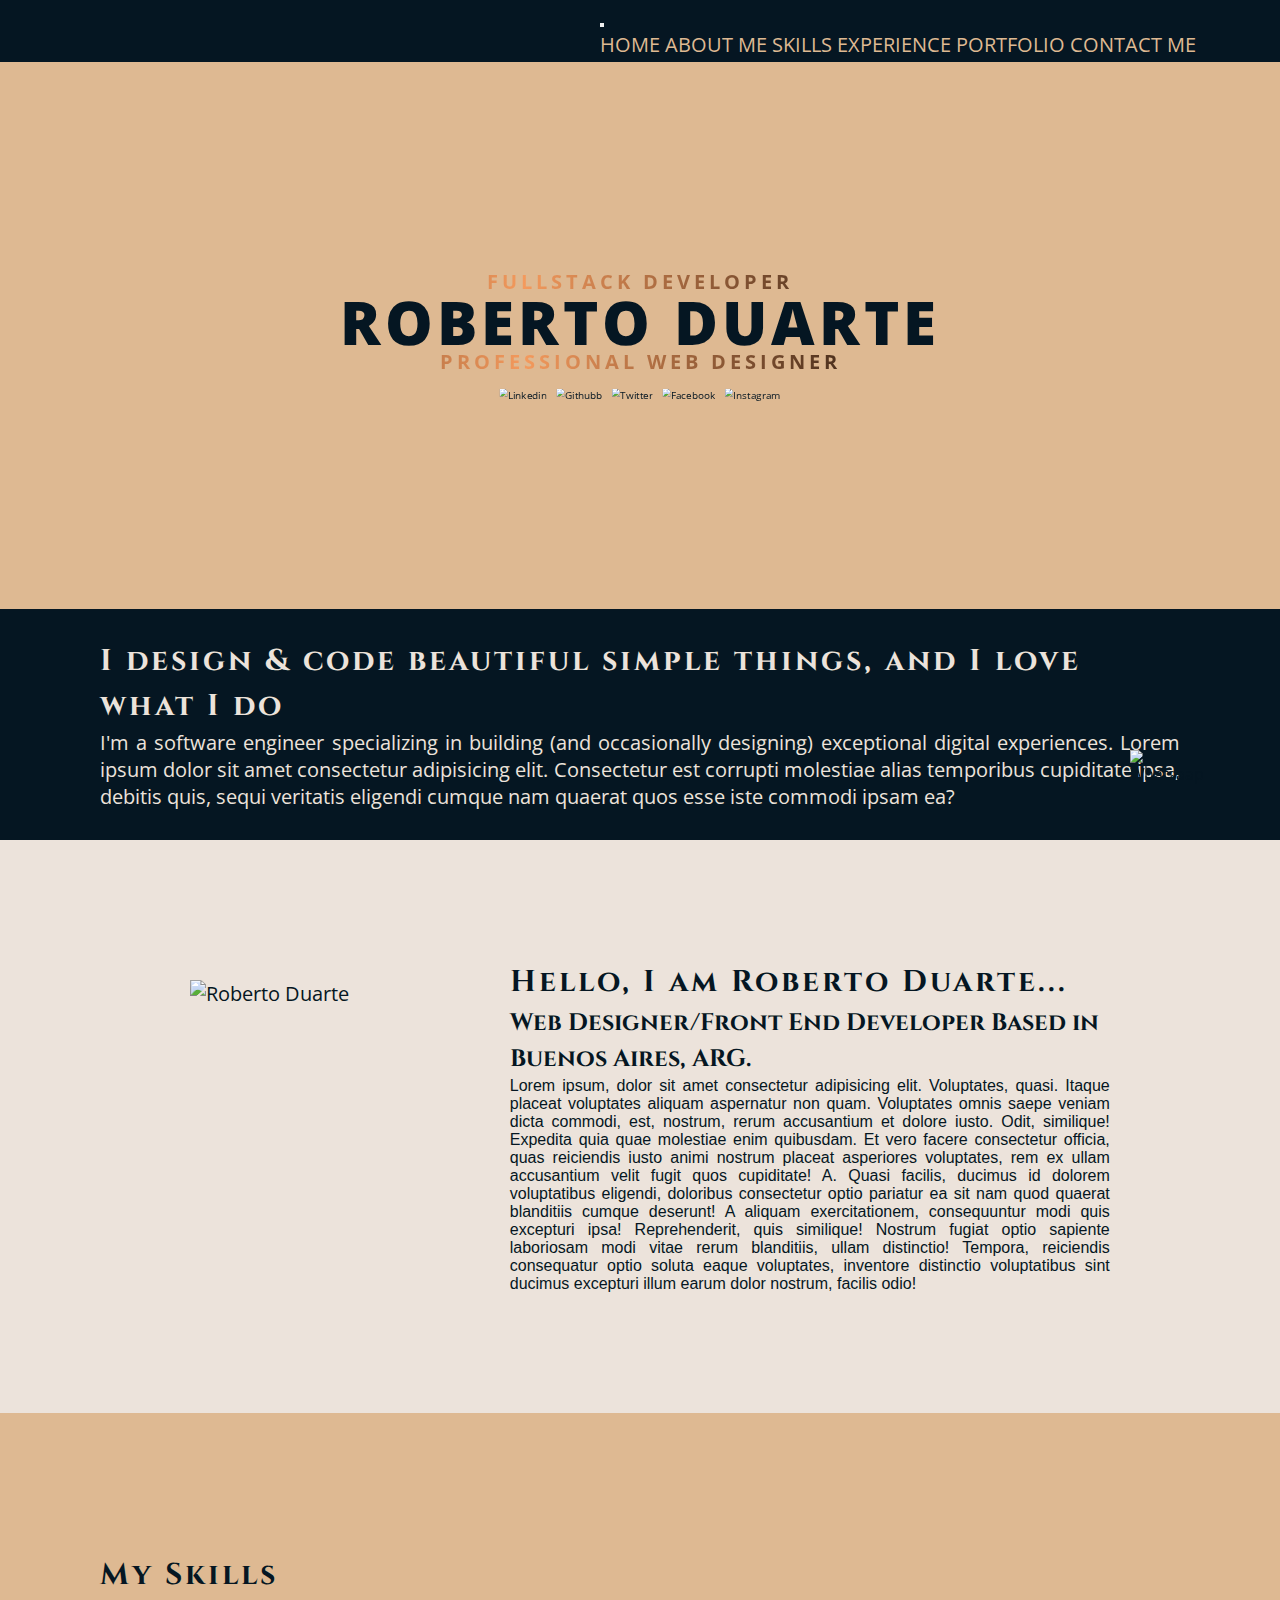
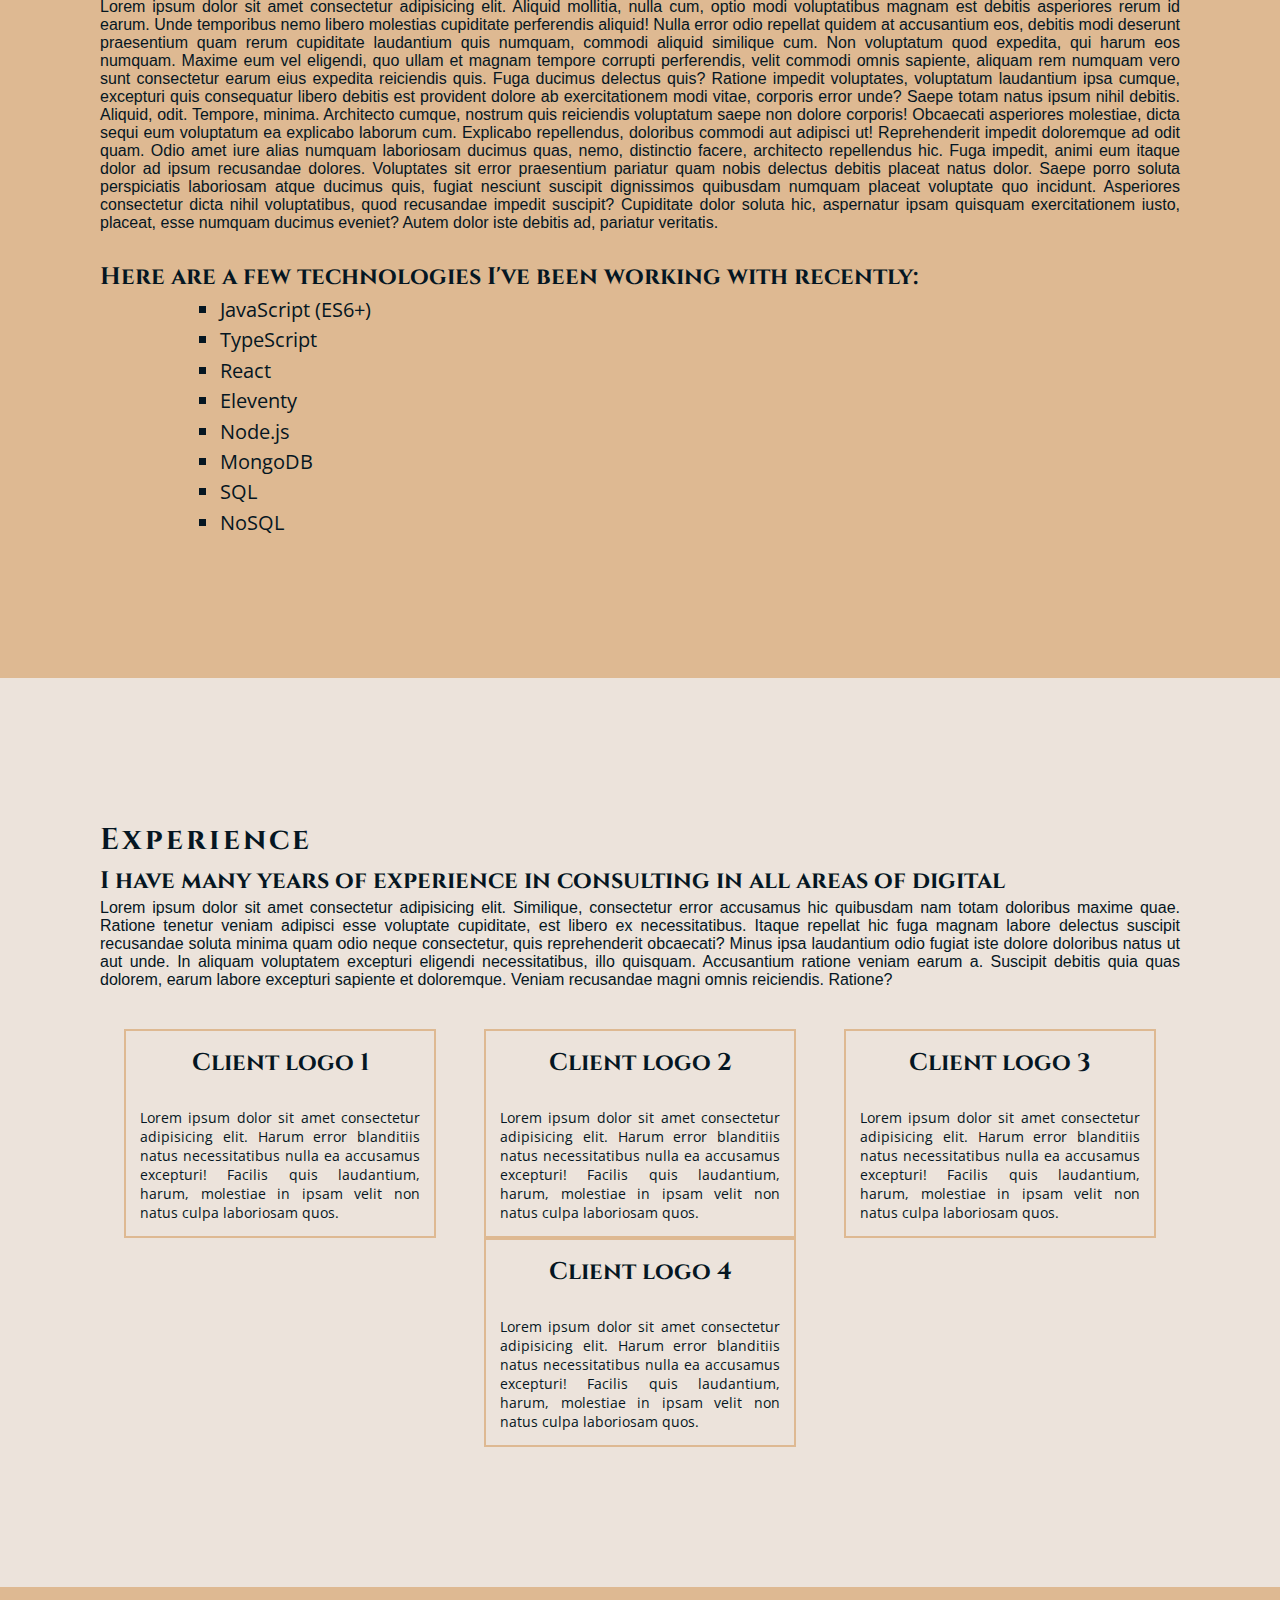
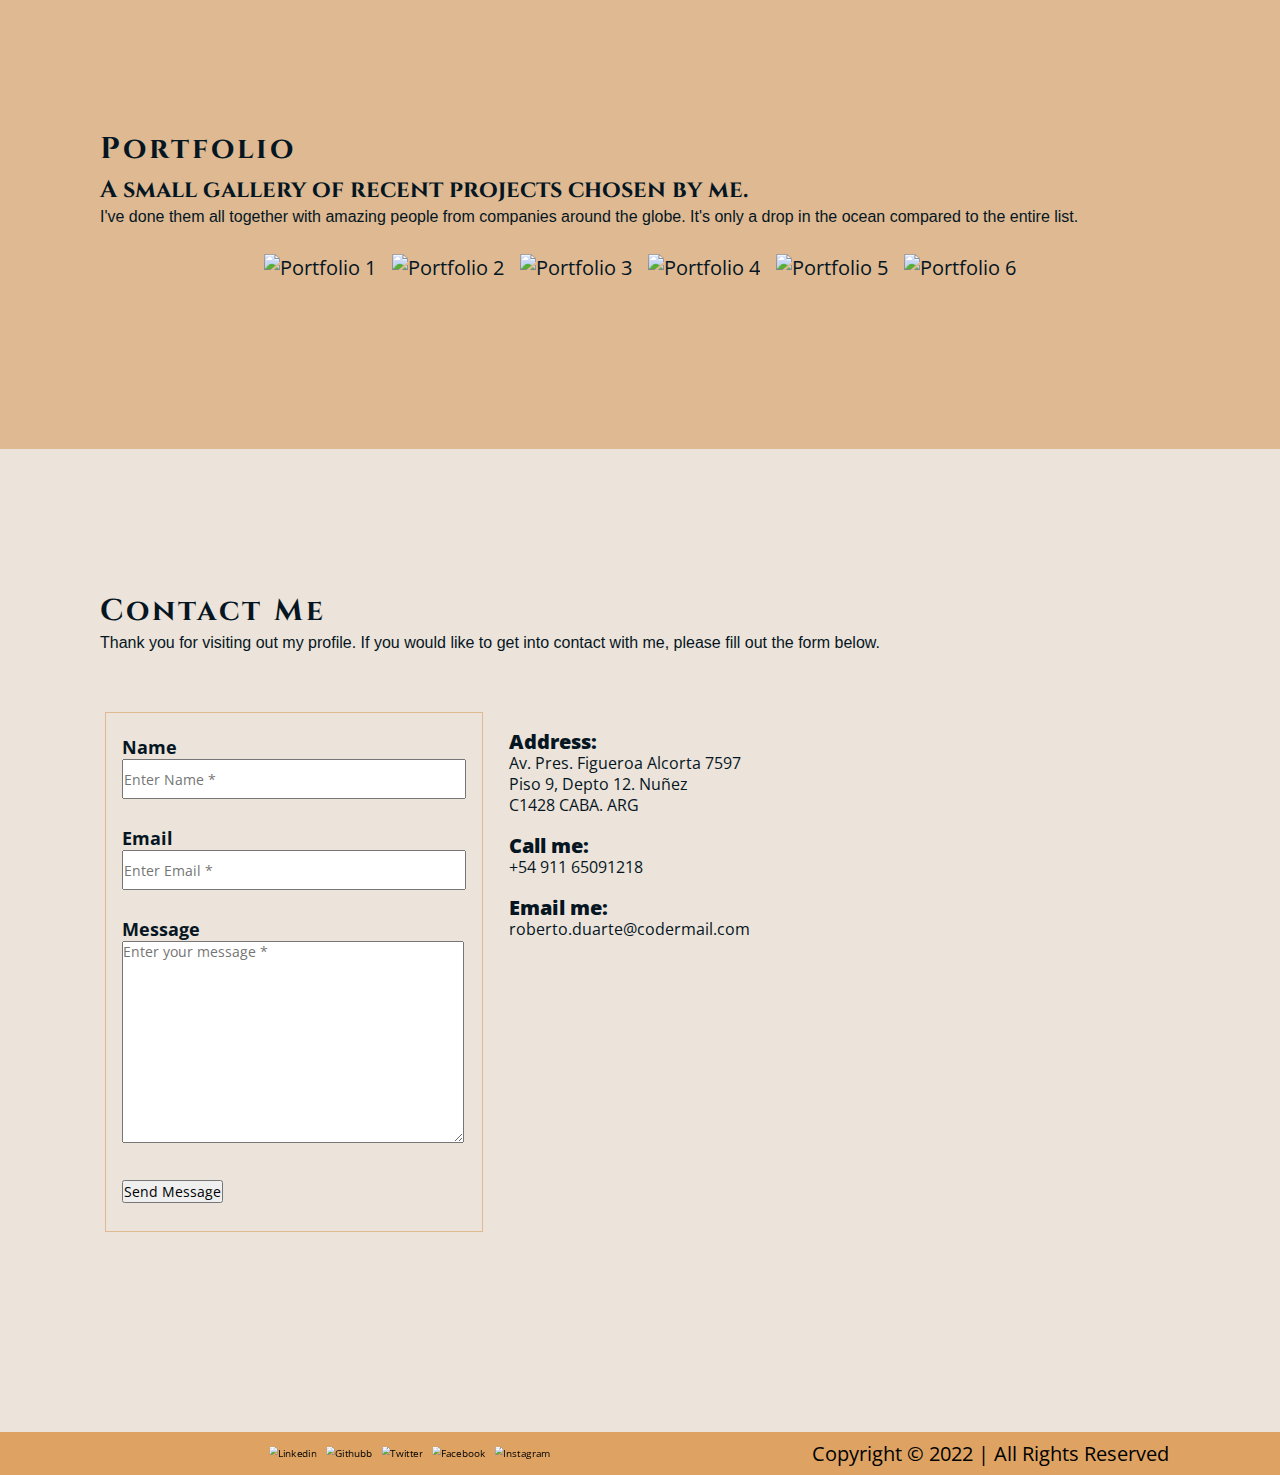
==== commit 8ab9230b: "version 2.7" ====
--- a/index.html
+++ b/index.html
@@ -43,7 +43,7 @@
 <!-- Home-->
 <section id="home" class="home-container">
     <div class="home-text">
-        <h4 class="home-text-second"><small>FULSTACK DEVELOPER</small></h4>
+        <h4 class="home-text-second"><small>FULLSTACK DEVELOPER</small></h4>
         <h1 class="home-text-main">ROBERTO DUARTE</h1>
         <h4 class="home-text-second1"><small>PROFESSIONAL WEB DESIGNER</small></h4>
     </div>
@@ -292,6 +292,72 @@
             </div>
         </div>
     </div>
+
+    <div class="carousel-container1">
+        <div id="carouselExampleControls" class="carousel slide carousel-dimension" data-bs-ride="carousel">
+            <div class="carousel-inner">
+                <div class="carousel-item active">
+                    <div class="portfolio-img d-block w-100">
+                        <img src="img/portfolio/rsz_portfolio1.jpg" alt="Portfolio 1" class="image">
+                        <div class="overlay">
+                            <div class="text">View Project</div>
+                        </div>
+                    </div>
+                </div>
+                <div class="carousel-item">
+                    <div class="portfolio-img d-block w-100">
+                        <img src="img/portfolio/rsz_portfolio2.jpg" alt="Portfolio 2" class="image">
+                        <div class="overlay">
+                            <div class="text">View Project</div>
+                        </div>
+                    </div>
+                </div>
+                <div class="carousel-item">
+                    <div class="portfolio-img d-block w-100">
+                        <img src="img/portfolio/rsz_portfolio3.jpg" alt="Portfolio 3" class="image">
+                        <div class="overlay">
+                            <div class="text">View Project</div>
+                        </div>
+                    </div>
+                </div>
+                <div class="carousel-item">
+                    <div class="portfolio-img d-block w-100">
+                        <img src="img/portfolio/rsz_portfolio4.jpg" alt="Portfolio 4" class="image">
+                        <div class="overlay">
+                            <div class="text">View Project</div>
+                        </div>
+                    </div>
+                </div>
+                <div class="carousel-item">
+                    <div class="portfolio-img d-block w-100">
+                        <img src="img/portfolio/rsz_portfolio5.jpg" alt="Portfolio 5" class="image">
+                        <div class="overlay">
+                            <div class="text">View Project</div>
+                        </div>
+                    </div>
+                </div>
+                <div class="carousel-item">
+                    <div class="portfolio-img d-block w-100">
+                        <img src="img/portfolio/rsz_portfolio6.jpg" alt="Portfolio 6" class="image">
+                        <div class="overlay">
+                            <div class="text">View Project</div>
+                        </div>
+                    </div>
+                </div>
+            </div>
+            <button class="carousel-control-prev" type="button" data-bs-target="#carouselExampleControls"
+                data-bs-slide="prev">
+                <span class="carousel-control-prev-icon" aria-hidden="true"></span>
+                <span class="visually-hidden">Previous</span>
+            </button>
+            <button class="carousel-control-next" type="button" data-bs-target="#carouselExampleControls"
+                data-bs-slide="next">
+                <span class="carousel-control-next-icon" aria-hidden="true"></span>
+                <span class="visually-hidden">Next</span>
+            </button>
+        </div>
+    </div>
+
 </section>
 
 
@@ -356,7 +422,7 @@
         <a href="https://www.instagram.com" target="_blank" class="social-icons"><img src="img/social/rsz_instagram.png" alt="Instagram"></a>
     </div>
     <div class="footer-text">
-        Copyright © 2022 | All Rights Reserved
+        <p>Copyright © 2022 | All Rights Reserved</p>
     </div>
 
 </footer>
--- a/style/style.css
+++ b/style/style.css
@@ -48,6 +48,10 @@
     z-index:300;
 }
 
+.container-fluid{
+    padding-right: 4rem;
+}
+
 .nav-link {
     color:#DEB992;
 }
@@ -59,7 +63,7 @@
   /* Seccion HOME */
 
 .home-container{
-    padding: 13rem 3rem;
+    padding: 10rem 3rem;
     background-color:#DEB992 ;
     color: #051622 ;
 }  
@@ -244,6 +248,10 @@
     margin: 0 auto;
 }
 
+.carousel-control-next,
+.carousel-control-prev /*, .carousel-indicators */ {
+    filter: invert(100%);
+}
 
   /* Seccion PORTFOLIO */
 
@@ -360,7 +368,7 @@
 }
 
 .footer-social{
-    width: 40%;
+    width: 70%;
     transform: scale(0.5, 0.5);
     display: flex;
     justify-content:center;    
@@ -369,15 +377,16 @@
 }
 
 .footer-text{
-    width:50%;
+    width:40%;
     color: black;
+    text-align: left;
 }
 
 
 /* Media Querys Mobile*/
 
 @media screen and (max-width:675px) {
-    .experience-boxes{
+    .experience-boxes,.portofolio-images{
         display: none;
     }
     .phrase1-container{
@@ -407,7 +416,7 @@
 
 
 @media screen and (min-width:676px) {
-    .carousel-container{
+    .carousel-container,.carousel-container1{
         display: none;
     }
 }
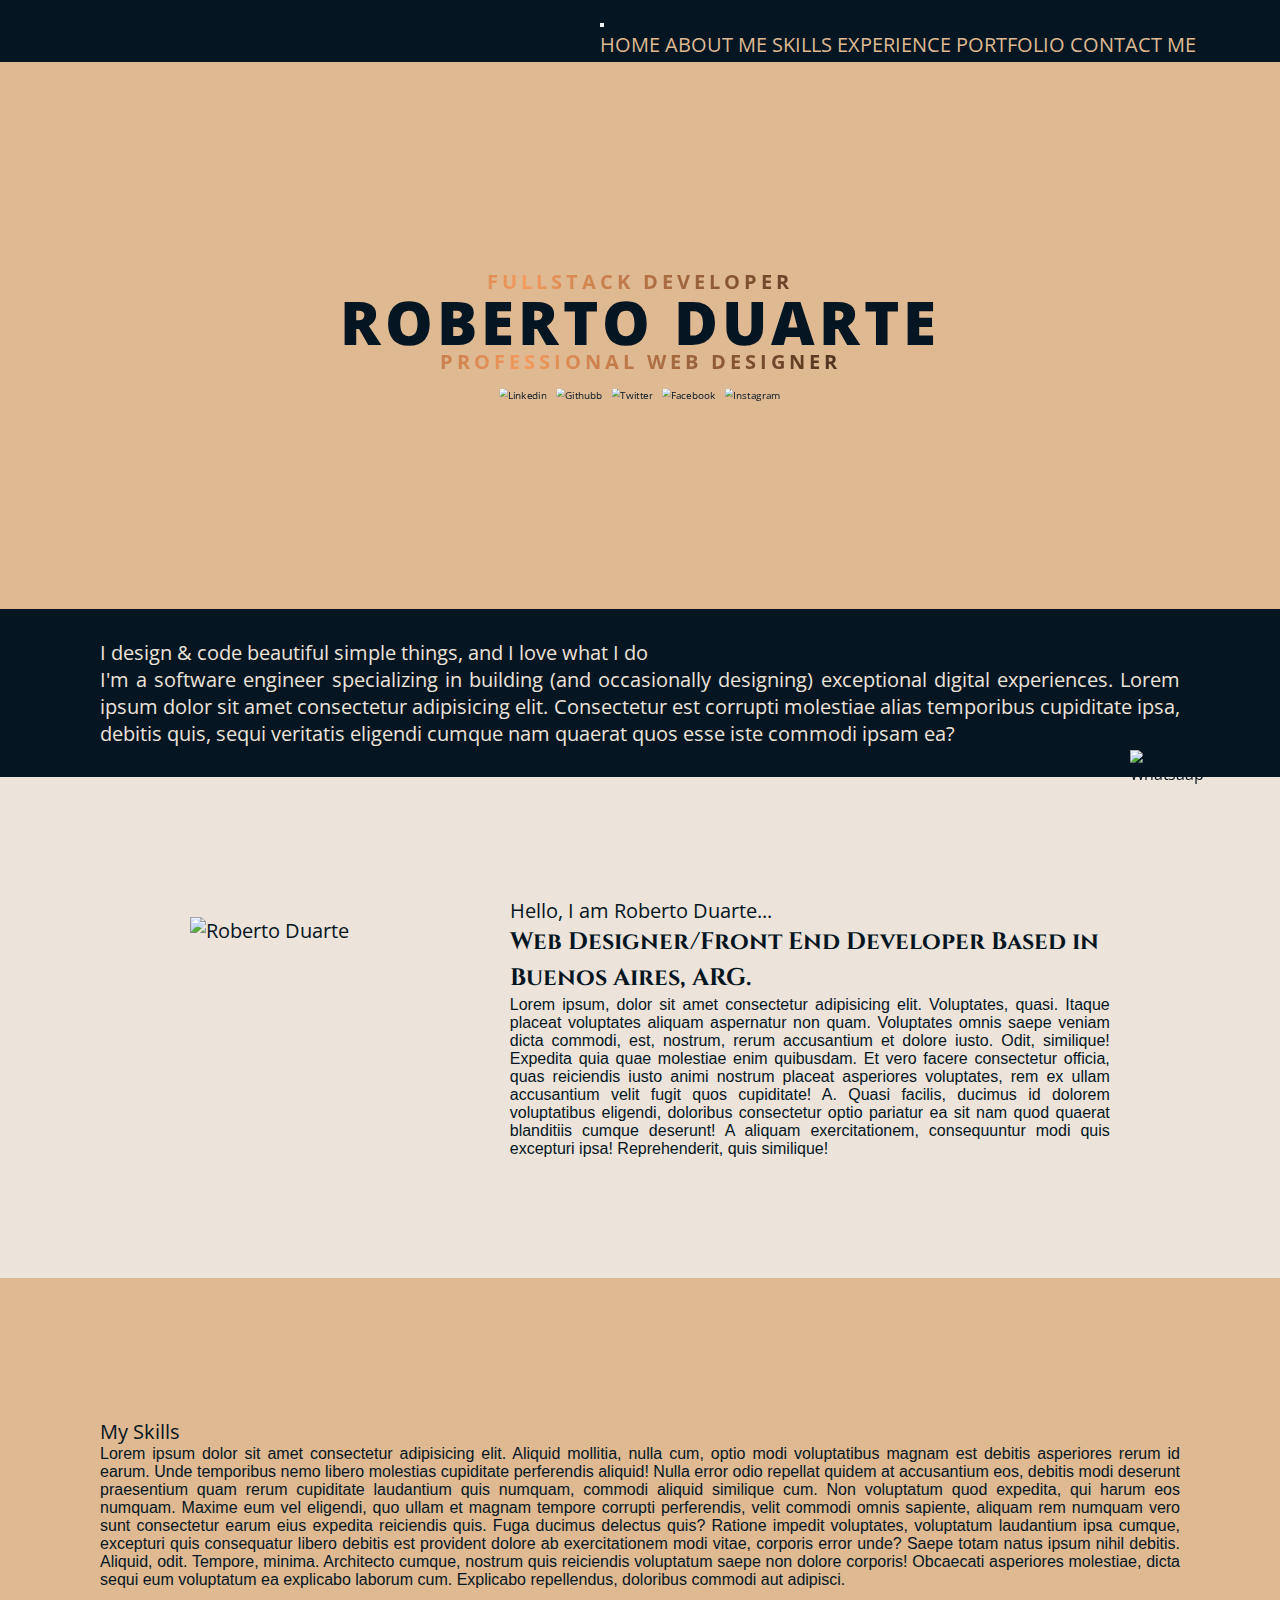
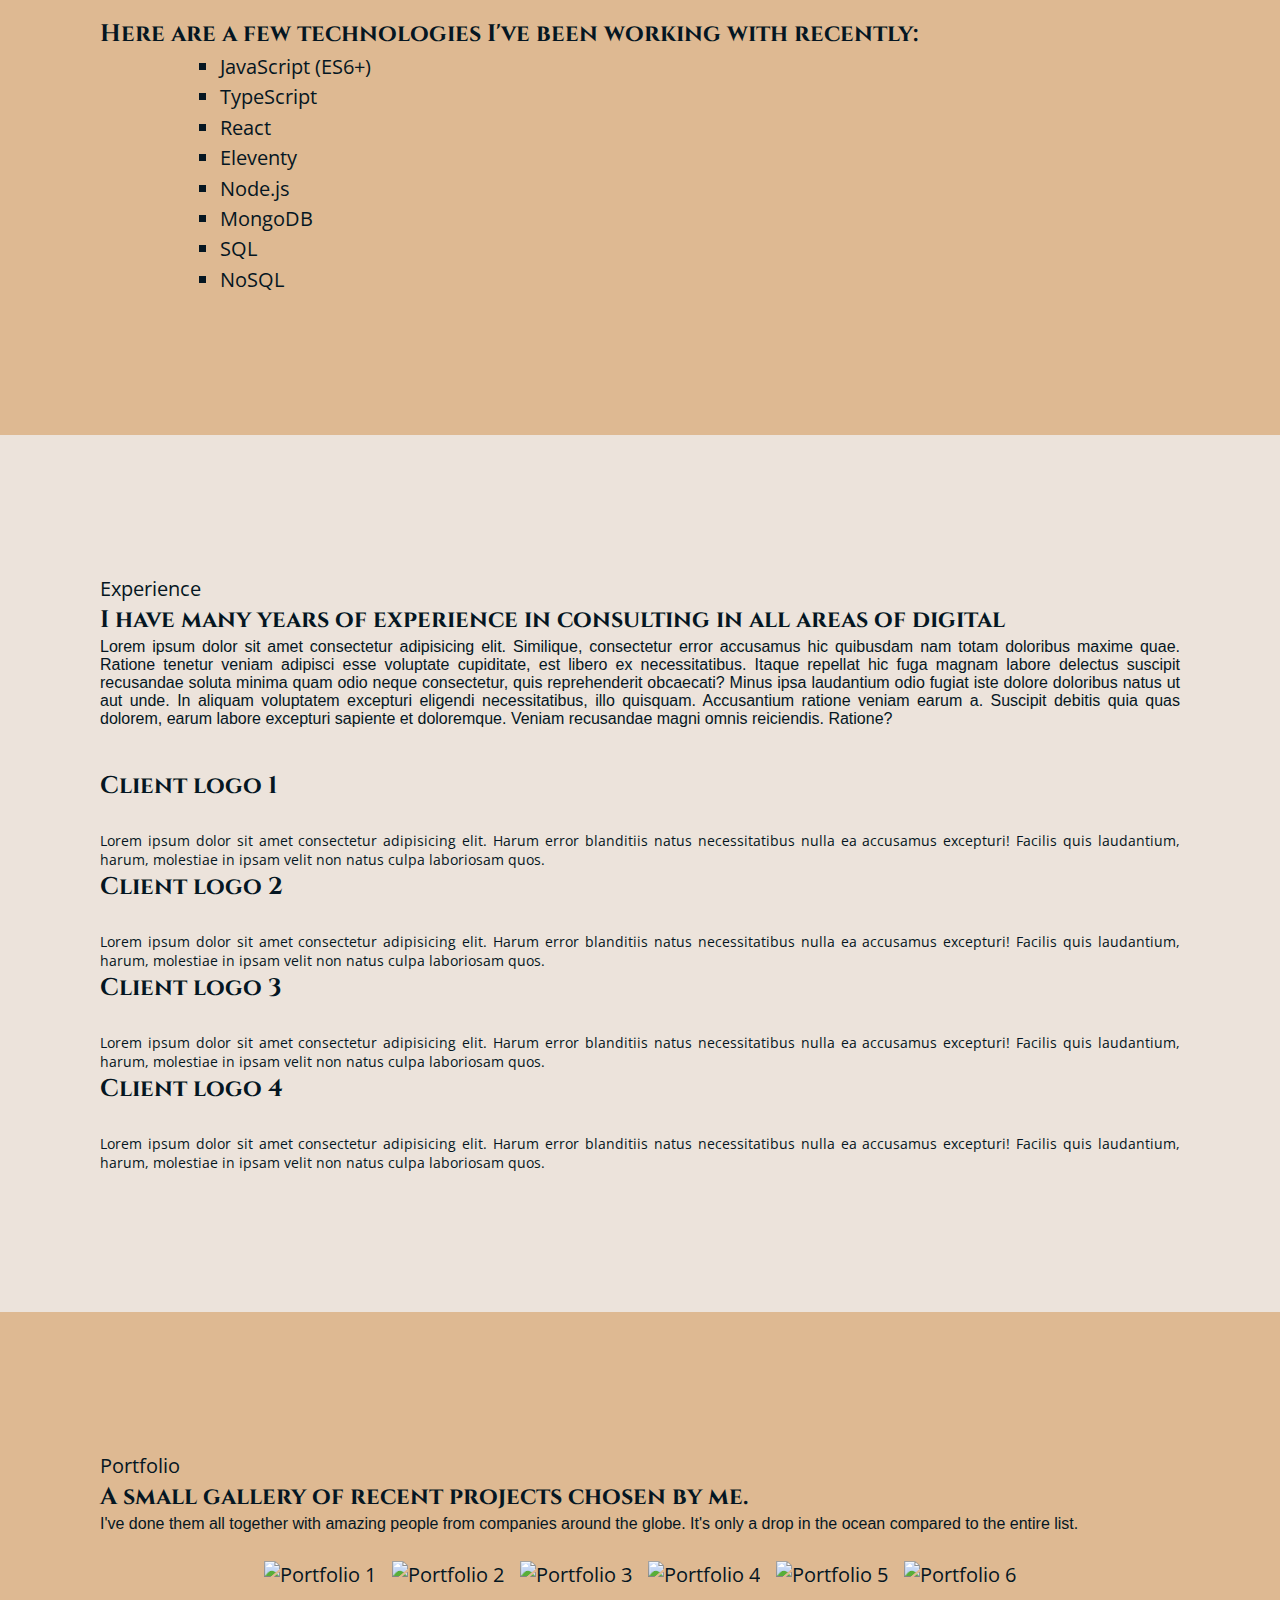
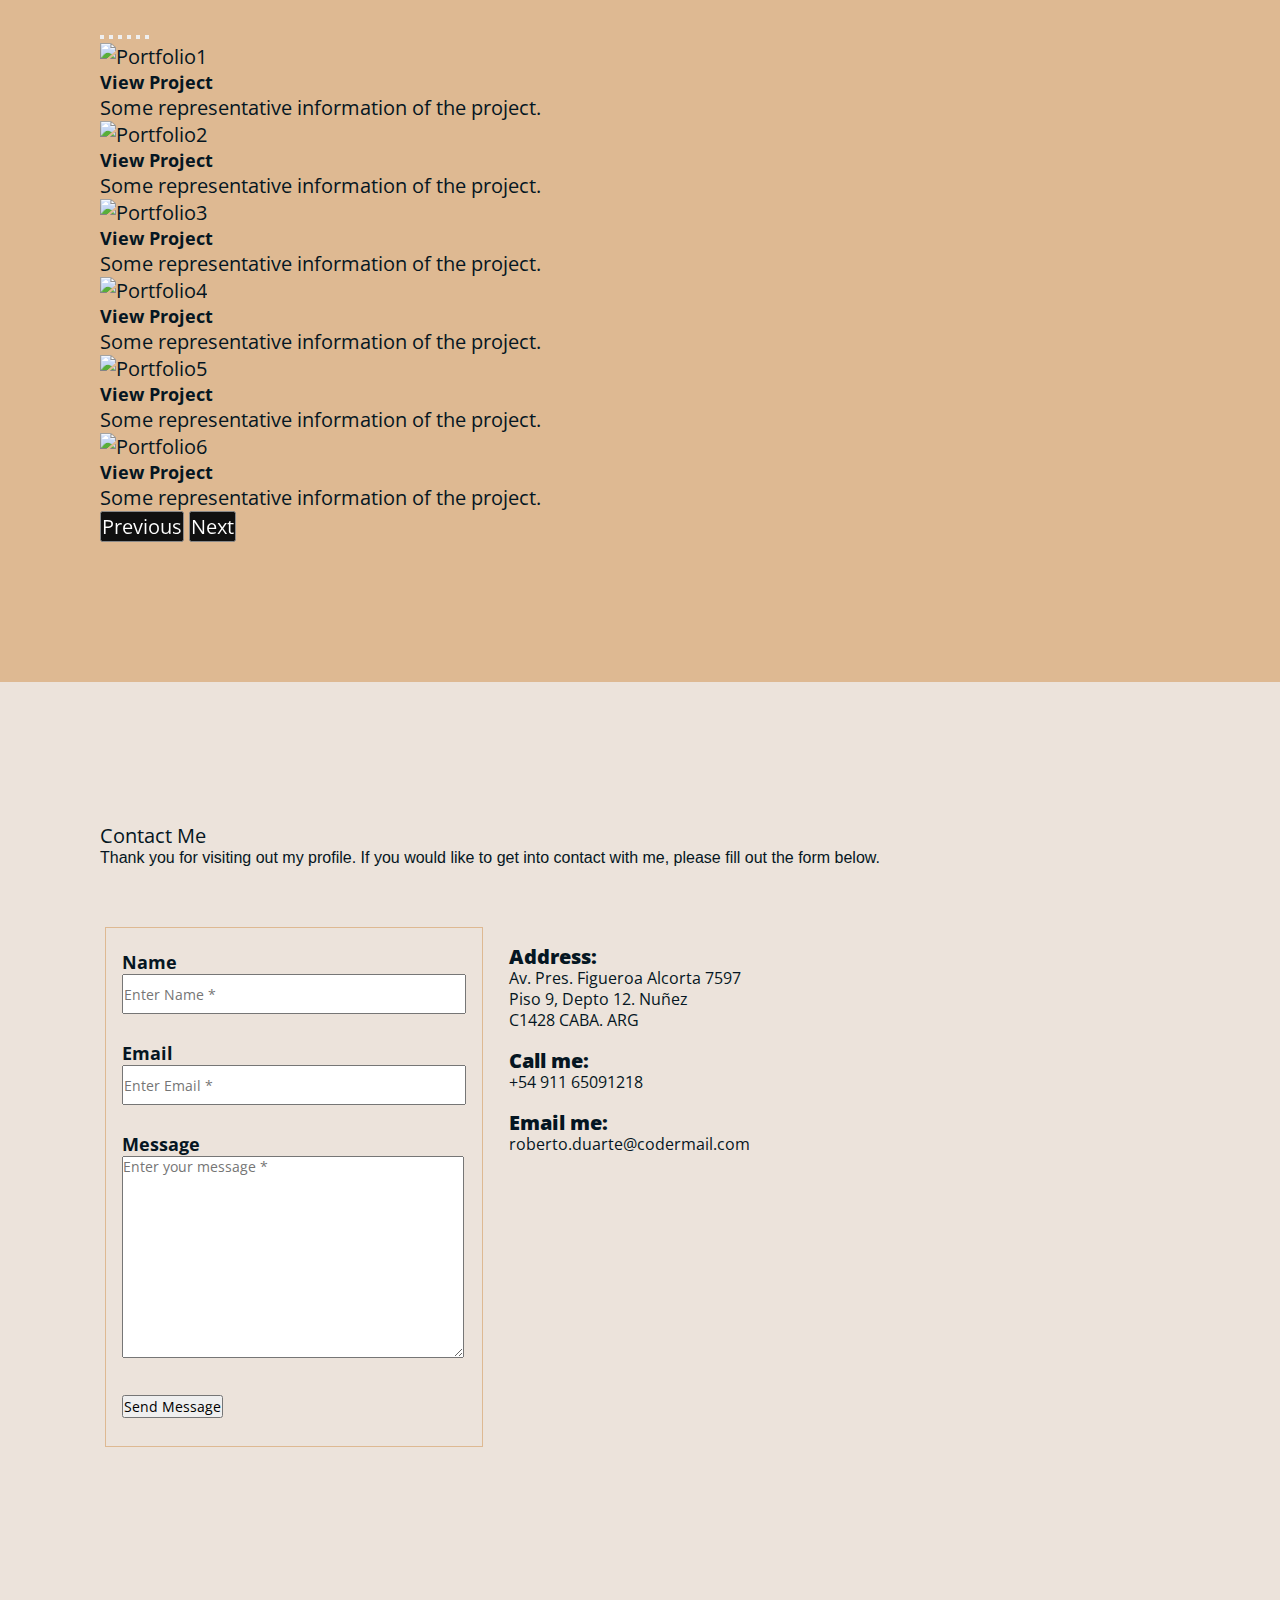
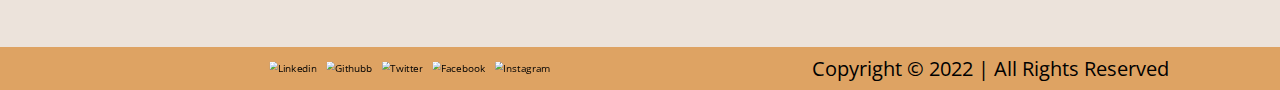
==== commit e262318c: "Version final - Pre-entrega 2" ====
--- a/index.html
+++ b/index.html
@@ -1,434 +1,495 @@
 <!DOCTYPE html>
 <html lang="en">
+
 <head>
     <meta charset="UTF-8">
     <meta http-equiv="X-UA-Compatible" content="IE=edge">
     <meta name="viewport" content="width=device-width, initial-scale=1.0">
     <title>Proyecto Coderhouse</title>
     <!-- CDN Bootstrap-->
-    <link href="https://cdn.jsdelivr.net/npm/bootstrap@5.2.1/dist/css/bootstrap.min.css" rel="stylesheet" integrity="sha384-iYQeCzEYFbKjA/T2uDLTpkwGzCiq6soy8tYaI1GyVh/UjpbCx/TYkiZhlZB6+fzT" crossorigin="anonymous">
+    <link href="https://cdn.jsdelivr.net/npm/bootstrap@5.2.1/dist/css/bootstrap.min.css" rel="stylesheet"
+        integrity="sha384-iYQeCzEYFbKjA/T2uDLTpkwGzCiq6soy8tYaI1GyVh/UjpbCx/TYkiZhlZB6+fzT" crossorigin="anonymous">
     <!-- CSS -->
     <link rel="stylesheet" href="style/style.css">
     <!-- ICON-->
     <link rel="icon" href="img/logo/logo2.png">
- 
 </head>
+
 <body>
 
-
-<!-- Header-->
-<header class="header-container">
-    <nav class="navbar navbar-expand-lg navbar-dark">
-        <div class="container-fluid">
-          
-          <button class="navbar-toggler" type="button" data-bs-toggle="collapse" data-bs-target="#navbarNavAltMarkup" aria-controls="navbarNavAltMarkup" aria-expanded="false" aria-label="Toggle navigation">
-            <span class="navbar-toggler-icon"></span>
-          </button>
-          
-          <div class="collapse navbar-collapse" id="navbarNavAltMarkup">
-            <div class="navbar-nav">
-              <a class="nav-link" aria-current="page" href="#home">HOME</a>
-              <a class="nav-link" href="#aboutUs">ABOUT ME</a>
-              <a class="nav-link" href="#skills">SKILLS</a>
-              <a class="nav-link" href="#experience">EXPERIENCE</a>
-              <a class="nav-link" href="#portfolio">PORTFOLIO</a>
-              <a class="nav-link" href="#contactUs">CONTACT ME</a>
-            </div>
-          </div>
-        </div>
-      </nav>
-</header>
-    
-
-<!-- Home-->
-<section id="home" class="home-container">
-    <div class="home-text">
-        <h4 class="home-text-second"><small>FULLSTACK DEVELOPER</small></h4>
-        <h1 class="home-text-main">ROBERTO DUARTE</h1>
-        <h4 class="home-text-second1"><small>PROFESSIONAL WEB DESIGNER</small></h4>
-    </div>
-    <div class="home-social">
-        <a href="https://www.linkedin.com" target="_blank" class="social-icons"><img src="img/social/rsz_linkedin.png" alt="Linkedin"></a>
-        <a href="https://www.github.com" target="_blank" class="social-icons"><img src="img/social/rsz_github.png" alt="Githubb"></a>
-        <a href="https://www.twitter.com" target="_blank" class="social-icons"><img src="img/social/rsz_twitter.png" alt="Twitter"></a>
-        <a href="https://www.facebook.com" target="_blank" class="social-icons"><img src="img/social/rsz_facebook.png" alt="Facebook"></a>
-        <a href="https://www.instagram.com" target="_blank" class="social-icons"><img src="img/social/rsz_instagram.png" alt="Instagram"></a>
-    </div>
-    <div class="home-whatsapp">
-        <a href="https://wa.me/+5491165091218" target="_blank" class="social-icons1"><img src="img/social/rsz_whatsapp.png" alt="Whatsaap"></a>
-    </div>
-</section>
-
-<!-- Pre About-->
-<div class="phrase1-container">
-    <h1 class="h1-heading">
-        I design & code beautiful simple things, and I love what I do
-    </h1>
-    <p>
-        I'm a software engineer specializing in building (and occasionally designing) exceptional digital experiences.
-        Lorem ipsum dolor sit amet consectetur adipisicing elit. Consectetur est corrupti molestiae alias temporibus cupiditate ipsa, debitis quis, sequi veritatis eligendi cumque nam quaerat quos esse iste commodi ipsam ea?
-    </p>
-</div>
-
-
-
-<!-- About Me-->
-<section id="aboutUs" class="aboutUs-container">
-    <div class="about-img">
-        <img src="img/profile/rsz_profile-pic.png" alt="Roberto Duarte">
-    </div>
-    <div class="about-text">
-        <h1 class="h1-heading">
-            Hello, I am Roberto Duarte...
-        </h1>
-        <h2 class="h2-heading">
-            Web Designer/Front End Developer Based in Buenos Aires, ARG.
-        </h2>
-        <p class="p-paragraph">
-            Lorem ipsum, dolor sit amet consectetur adipisicing elit. Voluptates, quasi. Itaque placeat voluptates
-            aliquam aspernatur non quam. Voluptates omnis saepe veniam dicta commodi, est, nostrum, rerum accusantium et
-            dolore iusto.
-            Odit, similique! Expedita quia quae molestiae enim quibusdam. Et vero facere consectetur officia, quas
-            reiciendis iusto animi nostrum placeat asperiores voluptates, rem ex ullam accusantium velit fugit quos
-            cupiditate! A.
-            Quasi facilis, ducimus id dolorem voluptatibus eligendi, doloribus consectetur optio pariatur ea sit nam
-            quod quaerat blanditiis cumque deserunt! A aliquam exercitationem, consequuntur modi quis excepturi ipsa!
-            Reprehenderit, quis similique!
-            Nostrum fugiat optio sapiente laboriosam modi vitae rerum blanditiis, ullam distinctio! Tempora, reiciendis
-            consequatur optio soluta eaque voluptates, inventore distinctio voluptatibus sint ducimus excepturi illum
-            earum dolor nostrum, facilis odio!
+    <!-- Header-->
+    <header class="header-container">
+        <nav class="navbar navbar-expand-lg navbar-dark">
+            <div class="container-fluid">
+                <button class="navbar-toggler" type="button" data-bs-toggle="collapse"
+                    data-bs-target="#navbarNavAltMarkup" aria-controls="navbarNavAltMarkup" aria-expanded="false"
+                    aria-label="Toggle navigation">
+                    <span class="navbar-toggler-icon"></span>
+                </button>
+                <div class="collapse navbar-collapse" id="navbarNavAltMarkup">
+                    <div class="navbar-nav">
+                        <a class="nav-link" href="#home">HOME</a>
+                        <a class="nav-link" href="#aboutUs">ABOUT ME</a>
+                        <a class="nav-link" href="#skills">SKILLS</a>
+                        <a class="nav-link" href="#experience">EXPERIENCE</a>
+                        <a class="nav-link" href="#portfolio">PORTFOLIO</a>
+                        <a class="nav-link" href="#contactUs">CONTACT ME</a>
+                    </div>
+                </div>
+            </div>
+        </nav>
+    </header>
+
+
+    <!---- Home---->
+    <section id="home" class="home-container">
+        <div class="home-text">
+            <h4 class="home-text-second"><small>FULLSTACK DEVELOPER</small></h4>
+            <h1 class="home-text-main">ROBERTO DUARTE</h1>
+            <h4 class="home-text-second1"><small>PROFESSIONAL WEB DESIGNER</small></h4>
+        </div>
+        <div class="home-social">
+            <a href="https://www.linkedin.com" target="_blank" class="social-icons"><img
+                    src="img/social/rsz_linkedin.png" alt="Linkedin"></a>
+            <a href="https://www.github.com" target="_blank" class="social-icons"><img src="img/social/rsz_github.png"
+                    alt="Githubb"></a>
+            <a href="https://www.twitter.com" target="_blank" class="social-icons"><img src="img/social/rsz_twitter.png"
+                    alt="Twitter"></a>
+            <a href="https://www.facebook.com" target="_blank" class="social-icons"><img
+                    src="img/social/rsz_facebook.png" alt="Facebook"></a>
+            <a href="https://www.instagram.com" target="_blank" class="social-icons"><img
+                    src="img/social/rsz_instagram.png" alt="Instagram"></a>
+        </div>
+        <div class="home-whatsapp">
+            <a href="https://wa.me/+5491165091218" target="_blank" class="social-icons1"><img
+                    src="img/social/rsz_whatsapp.png" alt="Whatsaap"></a>
+        </div>
+    </section>
+
+
+    <!---- Pre About---->
+    <div class="phrase1-container">
+        <hx class="hx-heading">
+            I design & code beautiful simple things, and I love what I do
+        </hx>
+        <p>
+            I'm a software engineer specializing in building (and occasionally designing) exceptional digital
+            experiences.
+            Lorem ipsum dolor sit amet consectetur adipisicing elit. Consectetur est corrupti molestiae alias temporibus
+            cupiditate ipsa, debitis quis, sequi veritatis eligendi cumque nam quaerat quos esse iste commodi ipsam ea?
         </p>
     </div>
-</section>
-
-
-<!-- Skills-->
-<section id="skills" class="skills-container">
-    <div>
-        <h1 class="h1-heading">
-            My Skills
-        </h1>
-        <p class="p-paragraph">
-            Lorem ipsum dolor sit amet consectetur adipisicing elit. Aliquid mollitia, nulla cum, optio modi voluptatibus
-            magnam est debitis asperiores rerum id earum. Unde temporibus nemo libero molestias cupiditate perferendis
-            aliquid!
-            Nulla error odio repellat quidem at accusantium eos, debitis modi deserunt praesentium quam rerum cupiditate
-            laudantium quis numquam, commodi aliquid similique cum. Non voluptatum quod expedita, qui harum eos numquam.
-            Maxime eum vel eligendi, quo ullam et magnam tempore corrupti perferendis, velit commodi omnis sapiente,
-            aliquam rem numquam vero sunt consectetur earum eius expedita reiciendis quis. Fuga ducimus delectus quis?
-            Ratione impedit voluptates, voluptatum laudantium ipsa cumque, excepturi quis consequatur libero debitis est
-            provident dolore ab exercitationem modi vitae, corporis error unde? Saepe totam natus ipsum nihil debitis.
-            Aliquid, odit.
-            Tempore, minima. Architecto cumque, nostrum quis reiciendis voluptatum saepe non dolore corporis! Obcaecati
-            asperiores molestiae, dicta sequi eum voluptatum ea explicabo laborum cum. Explicabo repellendus, doloribus
-            commodi aut adipisci ut!
-            Reprehenderit impedit doloremque ad odit quam. Odio amet iure alias numquam laboriosam ducimus quas, nemo,
-            distinctio facere, architecto repellendus hic. Fuga impedit, animi eum itaque dolor ad ipsum recusandae
-            dolores.
-            Voluptates sit error praesentium pariatur quam nobis delectus debitis placeat natus dolor. Saepe porro
-            soluta perspiciatis laboriosam atque ducimus quis, fugiat nesciunt suscipit dignissimos quibusdam numquam
-            placeat voluptate quo incidunt.
-            Asperiores consectetur dicta nihil voluptatibus, quod recusandae impedit suscipit? Cupiditate dolor soluta
-            hic, aspernatur ipsam quisquam exercitationem iusto, placeat, esse numquam ducimus eveniet? Autem dolor iste
-            debitis ad, pariatur veritatis.
-        </p> <br>
-        <h2 class="h2-heading">
-            Here are a few technologies I've been working with recently:
-        </h2>
-        <ul class="tech-list">
-            <li>JavaScript (ES6+)</li>
-            <li>TypeScript</li>
-            <li>React</li>
-            <li>Eleventy</li>
-            <li>Node.js</li>
-            <li>MongoDB</li>
-            <li>SQL</li>
-            <li>NoSQL</li>
-        </ul>
-    </div>
-</section>
-
-
-<!-- Experience-->
-<section id="experience" class="experience-container">
-    <div>
-        <h1 class="h1-heading">
-            Experience
-        </h1>
-        <h2 class="h2-heading">
-            I have many years of experience in consulting in all areas of digital
-        </h2>
-        <p class="p-paragraph">
-            Lorem ipsum dolor sit amet consectetur adipisicing elit. Similique, consectetur error accusamus hic
-            quibusdam nam totam doloribus maxime quae. Ratione tenetur veniam adipisci esse voluptate cupiditate, est
-            libero ex necessitatibus.
-            Itaque repellat hic fuga magnam labore delectus suscipit recusandae soluta minima quam odio neque
-            consectetur, quis reprehenderit obcaecati? Minus ipsa laudantium odio fugiat iste dolore doloribus natus ut
-            aut unde.
-            In aliquam voluptatem excepturi eligendi necessitatibus, illo quisquam. Accusantium ratione veniam earum a.
-            Suscipit debitis quia quas dolorem, earum labore excepturi sapiente et doloremque. Veniam recusandae magni
-            omnis reiciendis. Ratione?
-        </p>
-    </div>
-    <div class="experience-boxes">
-        <div class="experience-box">
-            <h2 class="h2-heading">Client logo 1</h2><br>
-            <p class="p-experience">Lorem ipsum dolor sit amet consectetur adipisicing elit. Harum error blanditiis natus necessitatibus nulla ea accusamus excepturi! Facilis quis laudantium, harum, molestiae in ipsam velit non natus culpa laboriosam quos.</p>
-        </div>
-        <div class="experience-box">
-            <h2 class="h2-heading">Client logo 2</h2><br>
-            <p class="p-experience">Lorem ipsum dolor sit amet consectetur adipisicing elit. Harum error blanditiis natus necessitatibus nulla ea accusamus excepturi! Facilis quis laudantium, harum, molestiae in ipsam velit non natus culpa laboriosam quos.</p>
-        </div>
-        <div class="experience-box">
-            <h2 class="h2-heading">Client logo 3</h2><br>
-            <p class="p-experience">Lorem ipsum dolor sit amet consectetur adipisicing elit. Harum error blanditiis natus necessitatibus nulla ea accusamus excepturi! Facilis quis laudantium, harum, molestiae in ipsam velit non natus culpa laboriosam quos.</p>
-        </div>
-        <div class="experience-box">
-            <h2 class="h2-heading">Client logo 4</h2><br>
-            <p class="p-experience">Lorem ipsum dolor sit amet consectetur adipisicing elit. Harum error blanditiis natus necessitatibus nulla ea accusamus excepturi! Facilis quis laudantium, harum, molestiae in ipsam velit non natus culpa laboriosam quos.</p>
-        </div>
-    </div>
-
-    <div class="carousel-container">
-        <div id="carouselExampleControls" class="carousel slide carousel-dimension" data-bs-ride="carousel">
+
+
+    <!---- About Me---->
+    <section id="aboutUs" class="aboutUs-container">
+        <div class="about-img">
+            <img src="img/profile/rsz_profile-pic.png" alt="Roberto Duarte">
+        </div>
+        <div class="about-text">
+            <hx class="hx-heading">
+                Hello, I am Roberto Duarte...
+            </hx>
+            <h2 class="h2-heading">
+                Web Designer/Front End Developer Based in Buenos Aires, ARG.
+            </h2>
+            <p class="p-paragraph">
+                Lorem ipsum, dolor sit amet consectetur adipisicing elit. Voluptates, quasi. Itaque placeat voluptates
+                aliquam aspernatur non quam. Voluptates omnis saepe veniam dicta commodi, est, nostrum, rerum
+                accusantium et
+                dolore iusto.
+                Odit, similique! Expedita quia quae molestiae enim quibusdam. Et vero facere consectetur officia, quas
+                reiciendis iusto animi nostrum placeat asperiores voluptates, rem ex ullam accusantium velit fugit quos
+                cupiditate! A.
+                Quasi facilis, ducimus id dolorem voluptatibus eligendi, doloribus consectetur optio pariatur ea sit nam
+                quod quaerat blanditiis cumque deserunt! A aliquam exercitationem, consequuntur modi quis excepturi
+                ipsa!
+                Reprehenderit, quis similique!
+            </p>
+        </div>
+    </section>
+
+
+    <!---- Skills---->
+    <section id="skills" class="skills-container">
+        <div>
+            <hx class="hx-heading">
+                My Skills
+            </hx>
+            <p class="p-paragraph">
+                Lorem ipsum dolor sit amet consectetur adipisicing elit. Aliquid mollitia, nulla cum, optio modi
+                voluptatibus
+                magnam est debitis asperiores rerum id earum. Unde temporibus nemo libero molestias cupiditate
+                perferendis
+                aliquid!
+                Nulla error odio repellat quidem at accusantium eos, debitis modi deserunt praesentium quam rerum
+                cupiditate
+                laudantium quis numquam, commodi aliquid similique cum. Non voluptatum quod expedita, qui harum eos
+                numquam.
+                Maxime eum vel eligendi, quo ullam et magnam tempore corrupti perferendis, velit commodi omnis sapiente,
+                aliquam rem numquam vero sunt consectetur earum eius expedita reiciendis quis. Fuga ducimus delectus
+                quis?
+                Ratione impedit voluptates, voluptatum laudantium ipsa cumque, excepturi quis consequatur libero debitis
+                est
+                provident dolore ab exercitationem modi vitae, corporis error unde? Saepe totam natus ipsum nihil
+                debitis.
+                Aliquid, odit.
+                Tempore, minima. Architecto cumque, nostrum quis reiciendis voluptatum saepe non dolore corporis!
+                Obcaecati
+                asperiores molestiae, dicta sequi eum voluptatum ea explicabo laborum cum. Explicabo repellendus,
+                doloribus
+                commodi aut adipisci.
+            </p> <br>
+            <h2 class="h2-heading">
+                Here are a few technologies I've been working with recently:
+            </h2>
+            <ul class="tech-list">
+                <li>JavaScript (ES6+)</li>
+                <li>TypeScript</li>
+                <li>React</li>
+                <li>Eleventy</li>
+                <li>Node.js</li>
+                <li>MongoDB</li>
+                <li>SQL</li>
+                <li>NoSQL</li>
+            </ul>
+        </div>
+    </section>
+
+
+    <!---- Experience---->
+    <section id="experience" class="experience-container">
+        <div>
+            <hx class="hx-heading">
+                Experience
+            </hx>
+            <h2 class="h2-heading">
+                I have many years of experience in consulting in all areas of digital
+            </h2>
+            <p class="p-paragraph">
+                Lorem ipsum dolor sit amet consectetur adipisicing elit. Similique, consectetur error accusamus hic
+                quibusdam nam totam doloribus maxime quae. Ratione tenetur veniam adipisci esse voluptate cupiditate,
+                est
+                libero ex necessitatibus.
+                Itaque repellat hic fuga magnam labore delectus suscipit recusandae soluta minima quam odio neque
+                consectetur, quis reprehenderit obcaecati? Minus ipsa laudantium odio fugiat iste dolore doloribus natus
+                ut
+                aut unde.
+                In aliquam voluptatem excepturi eligendi necessitatibus, illo quisquam. Accusantium ratione veniam earum
+                a.
+                Suscipit debitis quia quas dolorem, earum labore excepturi sapiente et doloremque. Veniam recusandae
+                magni
+                omnis reiciendis. Ratione?
+            </p>
+
+            <section class="container">
+                <div class="experience-boxes row">
+                    <div class="experience-box1 col-lg-3 col-md-6">
+                        <h2 class="h2-heading">Client logo 1</h2><br>
+                        <p class="p-experience">Lorem ipsum dolor sit amet consectetur adipisicing elit. Harum error
+                            blanditiis
+                            natus necessitatibus nulla ea accusamus excepturi! Facilis quis laudantium, harum, molestiae
+                            in
+                            ipsam velit non natus culpa laboriosam quos.</p>
+                    </div>
+                    <div class="experience-box2 col-lg-3 col-md-6">
+                        <h2 class="h2-heading">Client logo 2</h2><br>
+                        <p class="p-experience">Lorem ipsum dolor sit amet consectetur adipisicing elit. Harum error
+                            blanditiis
+                            natus necessitatibus nulla ea accusamus excepturi! Facilis quis laudantium, harum, molestiae
+                            in
+                            ipsam velit non natus culpa laboriosam quos.</p>
+                    </div>
+                    <div class="experience-box3 col-lg-3 col-md-6">
+                        <h2 class="h2-heading">Client logo 3</h2><br>
+                        <p class="p-experience">Lorem ipsum dolor sit amet consectetur adipisicing elit. Harum error
+                            blanditiis
+                            natus necessitatibus nulla ea accusamus excepturi! Facilis quis laudantium, harum, molestiae
+                            in
+                            ipsam velit non natus culpa laboriosam quos.</p>
+                    </div>
+                    <div class="experience-box4 col-lg-3 col-md-6">
+                        <h2 class="h2-heading">Client logo 4</h2><br>
+                        <p class="p-experience">Lorem ipsum dolor sit amet consectetur adipisicing elit. Harum error
+                            blanditiis
+                            natus necessitatibus nulla ea accusamus excepturi! Facilis quis laudantium, harum, molestiae
+                            in
+                            ipsam velit non natus culpa laboriosam quos.</p>
+                    </div>
+                </div>
+            </section>
+
+        <!----Carousel solo para Mobile---->
+            <div class="carousel-container">
+                <div id="carouselExampleControls" class="carousel slide carousel-dimension" data-bs-ride="carousel">
+                    <div class="carousel-inner">
+                        <div class="carousel-item active">
+                            <div class="experience-box d-block w-100">
+                                <h2 class="h2-heading">Client logo 1</h2><br>
+                                <p class="p-experience">Lorem ipsum dolor sit amet consectetur adipisicing elit. Harum
+                                    error
+                                    blanditiis natus necessitatibus nulla ea accusamus excepturi! Facilis quis
+                                    laudantium,
+                                    harum, molestiae in ipsam velit non natus culpa laboriosam quos.</p>
+                            </div>
+                        </div>
+                        <div class="carousel-item">
+                            <div class="experience-box d-block w-100">
+                                <h2 class="h2-heading">Client logo 2</h2><br>
+                                <p class="p-experience">Lorem ipsum dolor sit amet consectetur adipisicing elit. Harum
+                                    error
+                                    blanditiis natus necessitatibus nulla ea accusamus excepturi! Facilis quis
+                                    laudantium,
+                                    harum, molestiae in ipsam velit non natus culpa laboriosam quos.</p>
+                            </div>
+                        </div>
+                        <div class="carousel-item">
+                            <div class="experience-box d-block w-100">
+                                <h2 class="h2-heading">Client logo 3</h2><br>
+                                <p class="p-experience">Lorem ipsum dolor sit amet consectetur adipisicing elit. Harum
+                                    error
+                                    blanditiis natus necessitatibus nulla ea accusamus excepturi! Facilis quis
+                                    laudantium,
+                                    harum, molestiae in ipsam velit non natus culpa laboriosam quos.</p>
+                            </div>
+                        </div>
+                        <div class="carousel-item">
+                            <div class="experience-box d-block w-100">
+                                <h2 class="h2-heading">Client logo 4</h2><br>
+                                <p class="p-experience">Lorem ipsum dolor sit amet consectetur adipisicing elit. Harum
+                                    error
+                                    blanditiis natus necessitatibus nulla ea accusamus excepturi! Facilis quis
+                                    laudantium,
+                                    harum, molestiae in ipsam velit non natus culpa laboriosam quos.</p>
+                            </div>
+                        </div>
+                    </div>
+                    <button class="carousel-control-prev" type="button" data-bs-target="#carouselExampleControls"
+                        data-bs-slide="prev">
+                        <span class="carousel-control-prev-icon" aria-hidden="true"></span>
+                        <span class="visually-hidden">Previous</span>
+                    </button>
+                    <button class="carousel-control-next" type="button" data-bs-target="#carouselExampleControls"
+                        data-bs-slide="next">
+                        <span class="carousel-control-next-icon" aria-hidden="true"></span>
+                        <span class="visually-hidden">Next</span>
+                    </button>
+                </div>
+            </div>
+        </div>  
+    </section>
+
+
+    <!---- Portfolio---->
+    <section id="portfolio" class="portfolio-container">
+        <div>
+            <hx class="hx-heading">
+                Portfolio
+            </hx>
+            <h2 class="h2-heading">
+                A small gallery of recent projects chosen by me.
+            </h2>
+            <p class="p-paragraph">
+                I've done them all together with amazing people from companies around the globe. It's only a drop in the
+                ocean compared to the entire list.
+            </p>
+        </div>
+
+        <div class="portofolio-images">
+            <div class="portfolio-img">
+                <img src="img/portfolio/rsz_portfolio1.jpg" alt="Portfolio 1" class="image">
+                <div class="overlay">
+                    <div class="text">View Project</div>
+                </div>
+            </div>
+            <div class="portfolio-img">
+                <img src="img/portfolio/rsz_portfolio2.jpg" alt="Portfolio 2" class="image">
+                <div class="overlay">
+                    <div class="text">View Project</div>
+                </div>
+            </div>
+            <div class="portfolio-img">
+                <img src="img/portfolio/rsz_portfolio3.jpg" alt="Portfolio 3" class="image">
+                <div class="overlay">
+                    <div class="text">View Project</div>
+                </div>
+            </div>
+            <div class="portfolio-img">
+                <img src="img/portfolio/rsz_portfolio4.jpg" alt="Portfolio 4" class="image">
+                <div class="overlay">
+                    <div class="text">View Project</div>
+                </div>
+            </div>
+            <div class="portfolio-img">
+                <img src="img/portfolio/rsz_portfolio5.jpg" alt="Portfolio 5" class="image">
+                <div class="overlay">
+                    <div class="text">View Project</div>
+                </div>
+            </div>
+            <div class="portfolio-img">
+                <img src="img/portfolio/rsz_portfolio6.jpg" alt="Portfolio 6" class="image">
+                <div class="overlay">
+                    <div class="text">View Project</div>
+                </div>
+            </div>
+        </div>
+        
+        <!----Carousel solo para Mobile---->
+        <div id="carouselExampleCaptions" class="carousel slide" data-bs-ride="false">
+            <div class="carousel-indicators">
+                <button type="button" data-bs-target="#carouselExampleCaptions" data-bs-slide-to="0" class="active"
+                    aria-current="true" aria-label="Slide 1"></button>
+                <button type="button" data-bs-target="#carouselExampleCaptions" data-bs-slide-to="1"
+                    aria-label="Slide 2"></button>
+                <button type="button" data-bs-target="#carouselExampleCaptions" data-bs-slide-to="2"
+                    aria-label="Slide 3"></button>
+                <button type="button" data-bs-target="#carouselExampleCaptions" data-bs-slide-to="3"
+                    aria-label="Slide 4"></button>
+                <button type="button" data-bs-target="#carouselExampleCaptions" data-bs-slide-to="4"
+                    aria-label="Slide 5"></button>
+                <button type="button" data-bs-target="#carouselExampleCaptions" data-bs-slide-to="5"
+                    aria-label="Slide 6"></button>
+            </div>
             <div class="carousel-inner">
                 <div class="carousel-item active">
-                    <div class="experience-box d-block w-100">
-                        <h2 class="h2-heading">Client logo 1</h2><br>
-                        <p class="p-experience">Lorem ipsum dolor sit amet consectetur adipisicing elit. Harum error
-                            blanditiis natus necessitatibus nulla ea accusamus excepturi! Facilis quis laudantium,
-                            harum, molestiae in ipsam velit non natus culpa laboriosam quos.</p>
+                    <img src="img/portfolio/rsz_portfolio1.jpg" class="d-block w-100" alt="Portfolio1">
+                    <div class="carousel-caption d-none d-md-block">
+                        <h5>View Project</h5>
+                        <p>Some representative information of the project.</p>
                     </div>
                 </div>
                 <div class="carousel-item">
-                    <div class="experience-box d-block w-100">
-                        <h2 class="h2-heading">Client logo 2</h2><br>
-                        <p class="p-experience">Lorem ipsum dolor sit amet consectetur adipisicing elit. Harum error
-                            blanditiis natus necessitatibus nulla ea accusamus excepturi! Facilis quis laudantium,
-                            harum, molestiae in ipsam velit non natus culpa laboriosam quos.</p>
+                    <img src="img/portfolio/rsz_portfolio2.jpg" class="d-block w-100" alt="Portfolio2">
+                    <div class="carousel-caption d-none d-md-block">
+                        <h5>View Project</h5>
+                        <p>Some representative information of the project.</p>
                     </div>
                 </div>
                 <div class="carousel-item">
-                    <div class="experience-box d-block w-100">
-                        <h2 class="h2-heading">Client logo 3</h2><br>
-                        <p class="p-experience">Lorem ipsum dolor sit amet consectetur adipisicing elit. Harum error
-                            blanditiis natus necessitatibus nulla ea accusamus excepturi! Facilis quis laudantium,
-                            harum, molestiae in ipsam velit non natus culpa laboriosam quos.</p>
+                    <img src="img/portfolio/rsz_portfolio3.jpg" class="d-block w-100" alt="Portfolio3">
+                    <div class="carousel-caption d-none d-md-block">
+                        <h5>View Project</h5>
+                        <p>Some representative information of the project.</p>
                     </div>
                 </div>
                 <div class="carousel-item">
-                    <div class="experience-box d-block w-100">
-                        <h2 class="h2-heading">Client logo 4</h2><br>
-                        <p class="p-experience">Lorem ipsum dolor sit amet consectetur adipisicing elit. Harum error
-                            blanditiis natus necessitatibus nulla ea accusamus excepturi! Facilis quis laudantium,
-                            harum, molestiae in ipsam velit non natus culpa laboriosam quos.</p>
-                    </div>
-                </div>
-            </div>
-            <button class="carousel-control-prev" type="button" data-bs-target="#carouselExampleControls"
+                    <img src="img/portfolio/rsz_portfolio4.jpg" class="d-block w-100" alt="Portfolio4">
+                    <div class="carousel-caption d-none d-md-block">
+                        <h5>View Project</h5>
+                        <p>Some representative information of the project.</p>
+                    </div>
+                </div>
+                <div class="carousel-item">
+                    <img src="img/portfolio/rsz_portfolio5.jpg" class="d-block w-100" alt="Portfolio5">
+                    <div class="carousel-caption d-none d-md-block">
+                        <h5>View Project</h5>
+                        <p>Some representative information of the project.</p>
+                    </div>
+                </div>
+                <div class="carousel-item">
+                    <img src="img/portfolio/rsz_portfolio6.jpg" class="d-block w-100" alt="Portfolio6">
+                    <div class="carousel-caption d-none d-md-block">
+                        <h5>View Project</h5>
+                        <p>Some representative information of the project.</p>
+                    </div>
+                </div>
+            </div>
+            <button class="carousel-control-prev" type="button" data-bs-target="#carouselExampleCaptions"
                 data-bs-slide="prev">
                 <span class="carousel-control-prev-icon" aria-hidden="true"></span>
                 <span class="visually-hidden">Previous</span>
             </button>
-            <button class="carousel-control-next" type="button" data-bs-target="#carouselExampleControls"
+            <button class="carousel-control-next" type="button" data-bs-target="#carouselExampleCaptions"
                 data-bs-slide="next">
                 <span class="carousel-control-next-icon" aria-hidden="true"></span>
                 <span class="visually-hidden">Next</span>
             </button>
         </div>
-    </div>
-
-</section>
-
-
-<!-- Portfolio-->
-<section id="portfolio" class="portfolio-container">
-    <div>
-        <h1 class="h1-heading">
-            Portfolio
-        </h1>
-        <h2 class="h2-heading">
-            A small gallery of recent projects chosen by me.
-        </h2>
-        <p class="p-paragraph">
-            I've done them all together with amazing people from companies around the globe. It's only a drop in the ocean compared to the entire list.
-        </p>
-    </div>
-    <div class="portofolio-images">
-        <div class="portfolio-img">
-            <img src="img/portfolio/rsz_portfolio1.jpg" alt="Portfolio 1" class="image">
-            <div class="overlay">
-                <div class="text">View Project</div>
-            </div>
-        </div>
-        <div class="portfolio-img">
-            <img src="img/portfolio/rsz_portfolio2.jpg" alt="Portfolio 2" class="image">
-            <div class="overlay">
-                <div class="text">View Project</div>
-            </div>
-        </div>
-        <div class="portfolio-img">
-            <img src="img/portfolio/rsz_portfolio3.jpg" alt="Portfolio 3" class="image">
-            <div class="overlay">
-                <div class="text">View Project</div>
-            </div>
-        </div>
-        <div class="portfolio-img">
-            <img src="img/portfolio/rsz_portfolio4.jpg" alt="Portfolio 4" class="image">
-            <div class="overlay">
-                <div class="text">View Project</div>
-            </div>
-        </div>
-        <div class="portfolio-img">
-            <img src="img/portfolio/rsz_portfolio5.jpg" alt="Portfolio 5" class="image">
-            <div class="overlay">
-                <div class="text">View Project</div>
-            </div>
-        </div>
-        <div class="portfolio-img">
-            <img src="img/portfolio/rsz_portfolio6.jpg" alt="Portfolio 6" class="image">
-            <div class="overlay">
-                <div class="text">View Project</div>
-            </div>
-        </div>
-    </div>
-
-    <div class="carousel-container1">
-        <div id="carouselExampleControls" class="carousel slide carousel-dimension" data-bs-ride="carousel">
-            <div class="carousel-inner">
-                <div class="carousel-item active">
-                    <div class="portfolio-img d-block w-100">
-                        <img src="img/portfolio/rsz_portfolio1.jpg" alt="Portfolio 1" class="image">
-                        <div class="overlay">
-                            <div class="text">View Project</div>
-                        </div>
-                    </div>
-                </div>
-                <div class="carousel-item">
-                    <div class="portfolio-img d-block w-100">
-                        <img src="img/portfolio/rsz_portfolio2.jpg" alt="Portfolio 2" class="image">
-                        <div class="overlay">
-                            <div class="text">View Project</div>
-                        </div>
-                    </div>
-                </div>
-                <div class="carousel-item">
-                    <div class="portfolio-img d-block w-100">
-                        <img src="img/portfolio/rsz_portfolio3.jpg" alt="Portfolio 3" class="image">
-                        <div class="overlay">
-                            <div class="text">View Project</div>
-                        </div>
-                    </div>
-                </div>
-                <div class="carousel-item">
-                    <div class="portfolio-img d-block w-100">
-                        <img src="img/portfolio/rsz_portfolio4.jpg" alt="Portfolio 4" class="image">
-                        <div class="overlay">
-                            <div class="text">View Project</div>
-                        </div>
-                    </div>
-                </div>
-                <div class="carousel-item">
-                    <div class="portfolio-img d-block w-100">
-                        <img src="img/portfolio/rsz_portfolio5.jpg" alt="Portfolio 5" class="image">
-                        <div class="overlay">
-                            <div class="text">View Project</div>
-                        </div>
-                    </div>
-                </div>
-                <div class="carousel-item">
-                    <div class="portfolio-img d-block w-100">
-                        <img src="img/portfolio/rsz_portfolio6.jpg" alt="Portfolio 6" class="image">
-                        <div class="overlay">
-                            <div class="text">View Project</div>
-                        </div>
-                    </div>
-                </div>
-            </div>
-            <button class="carousel-control-prev" type="button" data-bs-target="#carouselExampleControls"
-                data-bs-slide="prev">
-                <span class="carousel-control-prev-icon" aria-hidden="true"></span>
-                <span class="visually-hidden">Previous</span>
-            </button>
-            <button class="carousel-control-next" type="button" data-bs-target="#carouselExampleControls"
-                data-bs-slide="next">
-                <span class="carousel-control-next-icon" aria-hidden="true"></span>
-                <span class="visually-hidden">Next</span>
-            </button>
-        </div>
-    </div>
-
-</section>
-
-
-<!-- Contact-->
-<section id="contactUs" class="contactUs-container">
-    <div>
-        <h1 class="h1-heading">
-            Contact Me
-        </h1>
-        <p class="p-paragraph">
-            Thank you for visiting out my profile. If you would like to get into contact with me, please fill out the
-            form
-            below.
-        </p>
-        <nav class="contactUs-nav">
-            <form class="form-container">
-                <div class="form-details">
-                    <h5>Name</h5>
-                    <input type="text" class="form-input" placeholder="Enter Name *"><br><br>
-                    <h5>Email</h5>
-                    <input type="email" class="form-input" placeholder="Enter Email *"><br><br>
-                    <h5>Message</h5>
-                    <textarea class="form-input1" placeholder="Enter your message *"></textarea><br><br>
-                    <input type="submit" value="Send Message" class="boton">
-                </div>
-            </form>
-            <div class="contactUS-address">
-                <h5><strong>Address:</strong></h5>
-                <contact-info>
-                    Av. Pres. Figueroa Alcorta 7597<br>
-                    Piso 9, Depto 12. Nuñez<br>
-                    C1428 CABA. ARG<br><br>
-                </contact-info>
-                <h5><strong>Call me:</strong></h5>
-                <contact-info>
-                    +54 911 65091218<br><br>
-                </contact-info>
-                <h5><strong>Email me:</strong></h5>
-                <contact-info>
-                    <a class="contact-email" href="mailto:roberto.duarte@codermail.com">roberto.duarte@codermail.com</a><br>
-                </contact-info>
-            </div>
-            <div class="contactUs-gmap">
-                <iframe
-                    src="https://www.google.com/maps/embed?pb=!1m18!1m12!1m3!1d3286.336229750265!2d-58.45117491566059!3d-34.54504137119848!2m3!1f0!2f0!3f0!3m2!1i1024!2i768!4f13.1!3m3!1m2!1s0x0%3A0x3d7f60a75bfa308a!2sEstadio%20Monumental%20Antonio%20Vespucio%20Liberti!5e0!3m2!1ses!2sar!4v1662396295134!5m2!1ses!2sar"
-                    width="400" height="300" style="border:0;" allowfullscreen="" loading="lazy"
-                    referrerpolicy="no-referrer-when-downgrade"></iframe>
-            </div>
-        </nav>
-    </div>
-
-
-</section>
-
-<!-- Footer-->
-<footer class="footer-container">
-    <div class="footer-social">
-        <a href="https://www.linkedin.com" target="_blank" class="social-icons"><img src="img/social/rsz_linkedin.png" alt="Linkedin"></a>
-        <a href="https://www.github.com" target="_blank" class="social-icons"><img src="img/social/rsz_github.png" alt="Githubb"></a>
-        <a href="https://www.twitter.com" target="_blank" class="social-icons"><img src="img/social/rsz_twitter.png" alt="Twitter"></a>
-        <a href="https://www.facebook.com" target="_blank" class="social-icons"><img src="img/social/rsz_facebook.png" alt="Facebook"></a>
-        <a href="https://www.instagram.com" target="_blank" class="social-icons"><img src="img/social/rsz_instagram.png" alt="Instagram"></a>
-    </div>
-    <div class="footer-text">
-        <p>Copyright © 2022 | All Rights Reserved</p>
-    </div>
-
-</footer>
+
+    </section>
+
+
+    <!---- Contact---->
+    <section id="contactUs" class="contactUs-container">
+        <div>
+            <hx class="hx-heading">
+                Contact Me
+            </hx>
+            <p class="p-paragraph">
+                Thank you for visiting out my profile. If you would like to get into contact with me, please fill out
+                the form below.
+            </p>
+            <nav class="contactUs-nav">
+                <form class="form-container">
+                    <div class="form-details">
+                        <h5>Name</h5>
+                        <input type="text" class="form-input" placeholder="Enter Name *"><br><br>
+                        <h5>Email</h5>
+                        <input type="email" class="form-input" placeholder="Enter Email *"><br><br>
+                        <h5>Message</h5>
+                        <textarea class="form-input1" placeholder="Enter your message *"></textarea><br><br>
+                        <input type="submit" value="Send Message" class="boton">
+                    </div>
+                </form>
+                <div class="contactUS-address">
+                    <h5><strong>Address:</strong></h5>
+                    <contact-info>
+                        Av. Pres. Figueroa Alcorta 7597<br>
+                        Piso 9, Depto 12. Nuñez<br>
+                        C1428 CABA. ARG<br><br>
+                    </contact-info>
+                    <h5><strong>Call me:</strong></h5>
+                    <contact-info>
+                        +54 911 65091218<br><br>
+                    </contact-info>
+                    <h5><strong>Email me:</strong></h5>
+                    <contact-info>
+                        <a class="contact-email"
+                            href="mailto:roberto.duarte@codermail.com">roberto.duarte@codermail.com</a><br>
+                    </contact-info>
+                </div>
+                <div class="contactUs-gmap">
+                    <iframe
+                        src="https://www.google.com/maps/embed?pb=!1m18!1m12!1m3!1d3286.336229750265!2d-58.45117491566059!3d-34.54504137119848!2m3!1f0!2f0!3f0!3m2!1i1024!2i768!4f13.1!3m3!1m2!1s0x0%3A0x3d7f60a75bfa308a!2sEstadio%20Monumental%20Antonio%20Vespucio%20Liberti!5e0!3m2!1ses!2sar!4v1662396295134!5m2!1ses!2sar"
+                        width="400" height="300" style="border:0;" allowfullscreen="" loading="lazy"
+                        referrerpolicy="no-referrer-when-downgrade"></iframe>
+                </div>
+            </nav>
+        </div>
+
+
+    </section>
+
+
+    <!---- Footer---->
+    <footer class="footer-container">
+        <div class="footer-social">
+            <a href="https://www.linkedin.com" target="_blank" class="social-icons"><img
+                    src="img/social/rsz_linkedin.png" alt="Linkedin"></a>
+            <a href="https://www.github.com" target="_blank" class="social-icons"><img src="img/social/rsz_github.png"
+                    alt="Githubb"></a>
+            <a href="https://www.twitter.com" target="_blank" class="social-icons"><img src="img/social/rsz_twitter.png"
+                    alt="Twitter"></a>
+            <a href="https://www.facebook.com" target="_blank" class="social-icons"><img
+                    src="img/social/rsz_facebook.png" alt="Facebook"></a>
+            <a href="https://www.instagram.com" target="_blank" class="social-icons"><img
+                    src="img/social/rsz_instagram.png" alt="Instagram"></a>
+        </div>
+        <div class="footer-text">
+            <p class="footer-text-end">Copyright © 2022 | All Rights Reserved</p>
+        </div>
+
+    </footer>
 
     <!-- JavaScript Bundle with Popper -->
-    <script src="https://cdn.jsdelivr.net/npm/bootstrap@5.2.1/dist/js/bootstrap.bundle.min.js" integrity="sha384-u1OknCvxWvY5kfmNBILK2hRnQC3Pr17a+RTT6rIHI7NnikvbZlHgTPOOmMi466C8" crossorigin="anonymous"></script>
+    <script src="https://cdn.jsdelivr.net/npm/@popperjs/core@2.11.6/dist/umd/popper.min.js"
+        integrity="sha384-oBqDVmMz9ATKxIep9tiCxS/Z9fNfEXiDAYTujMAeBAsjFuCZSmKbSSUnQlmh/jp3" crossorigin="anonymous">
+    </script>
+    <script src="https://cdn.jsdelivr.net/npm/bootstrap@5.2.1/dist/js/bootstrap.min.js"
+        integrity="sha384-7VPbUDkoPSGFnVtYi0QogXtr74QeVeeIs99Qfg5YCF+TidwNdjvaKZX19NZ/e6oz" crossorigin="anonymous">
+    </script>
+
 
 </body>
+
 </html>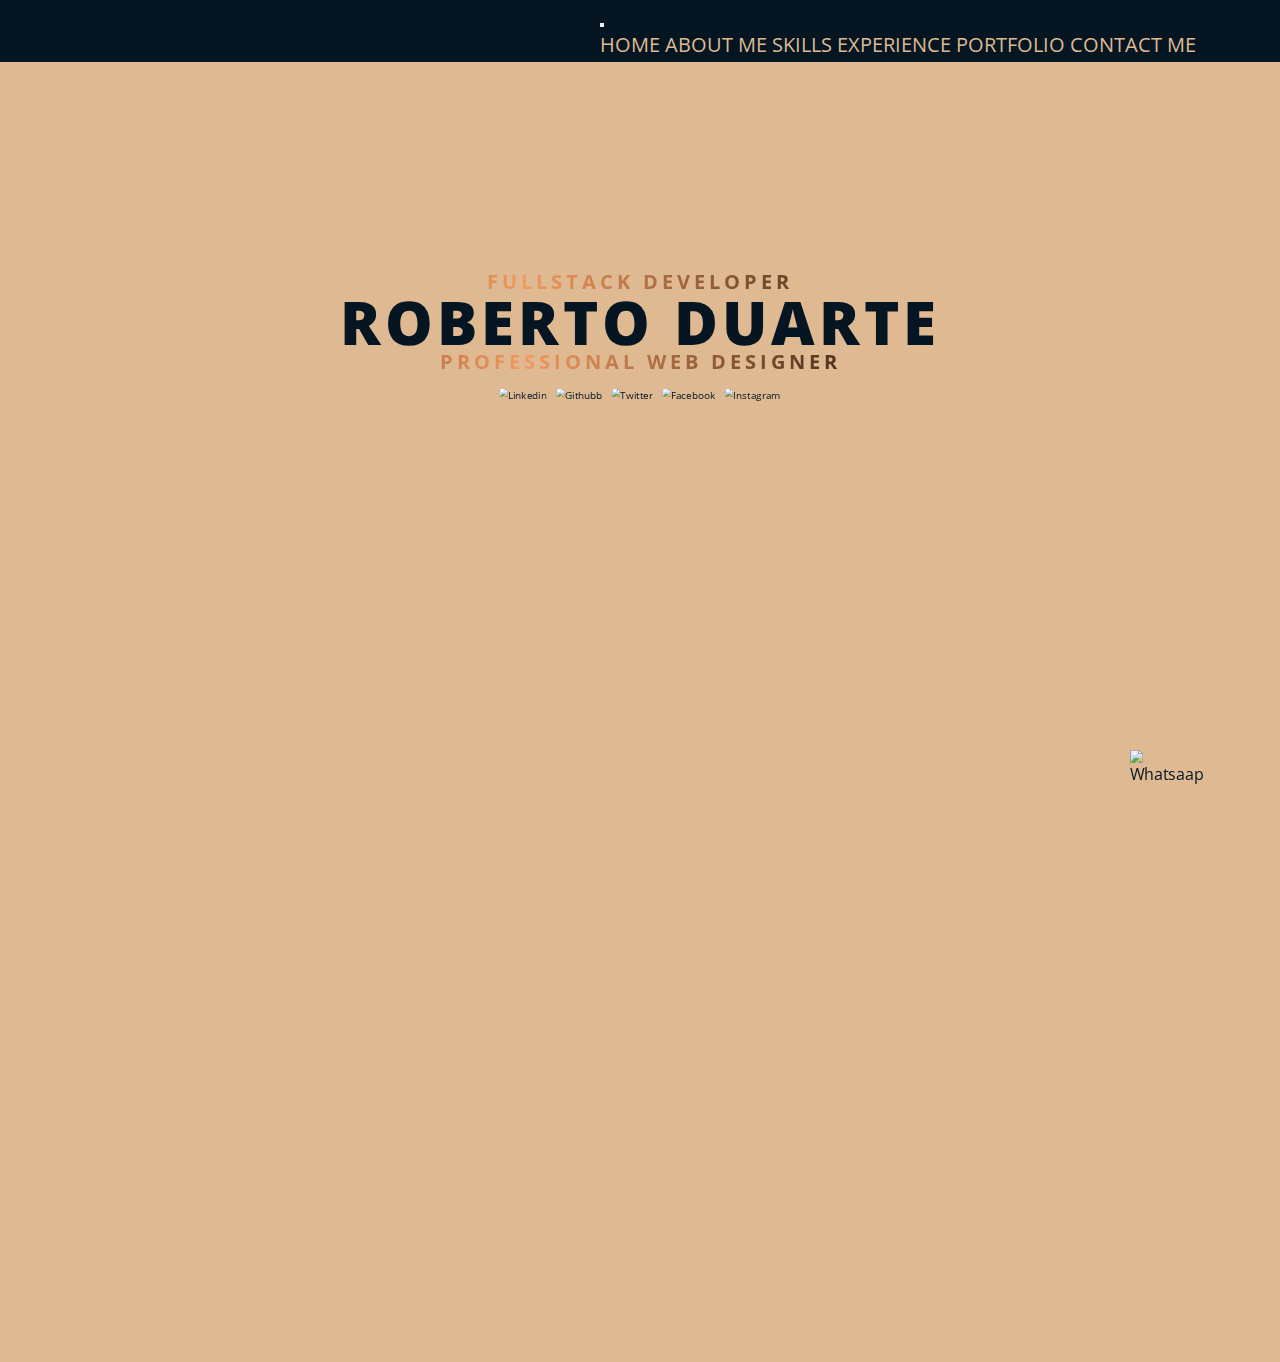
==== commit 23d3a9f9: "Version pre-entrega2 sin landing" ====
--- a/index.html
+++ b/index.html
@@ -5,14 +5,14 @@
     <meta charset="UTF-8">
     <meta http-equiv="X-UA-Compatible" content="IE=edge">
     <meta name="viewport" content="width=device-width, initial-scale=1.0">
-    <title>Proyecto Coderhouse</title>
+    <title>Proyecto Coderhouse - Home</title>
     <!-- CDN Bootstrap-->
     <link href="https://cdn.jsdelivr.net/npm/bootstrap@5.2.1/dist/css/bootstrap.min.css" rel="stylesheet"
         integrity="sha384-iYQeCzEYFbKjA/T2uDLTpkwGzCiq6soy8tYaI1GyVh/UjpbCx/TYkiZhlZB6+fzT" crossorigin="anonymous">
     <!-- CSS -->
-    <link rel="stylesheet" href="style/style.css">
+    <link rel="stylesheet" href="./style/style.css">
     <!-- ICON-->
-    <link rel="icon" href="img/logo/logo2.png">
+    <link rel="icon" href="./img/logo/logo2.png">
 </head>
 
 <body>
@@ -28,12 +28,12 @@
                 </button>
                 <div class="collapse navbar-collapse" id="navbarNavAltMarkup">
                     <div class="navbar-nav">
-                        <a class="nav-link" href="#home">HOME</a>
-                        <a class="nav-link" href="#aboutUs">ABOUT ME</a>
-                        <a class="nav-link" href="#skills">SKILLS</a>
-                        <a class="nav-link" href="#experience">EXPERIENCE</a>
-                        <a class="nav-link" href="#portfolio">PORTFOLIO</a>
-                        <a class="nav-link" href="#contactUs">CONTACT ME</a>
+                        <a class="nav-link" href="./index.html">HOME</a>
+                        <a class="nav-link" href="./sections/about.html">ABOUT ME</a>
+                        <a class="nav-link" href="./sections/skills.html">SKILLS</a>
+                        <a class="nav-link" href="./sections/experience.html">EXPERIENCE</a>
+                        <a class="nav-link" href="./sections/portfolio.html">PORTFOLIO</a>
+                        <a class="nav-link" href="./sections/contact.html">CONTACT ME</a>
                     </div>
                 </div>
             </div>
@@ -67,420 +67,6 @@
     </section>
 
 
-    <!---- Pre About---->
-    <div class="phrase1-container">
-        <hx class="hx-heading">
-            I design & code beautiful simple things, and I love what I do
-        </hx>
-        <p>
-            I'm a software engineer specializing in building (and occasionally designing) exceptional digital
-            experiences.
-            Lorem ipsum dolor sit amet consectetur adipisicing elit. Consectetur est corrupti molestiae alias temporibus
-            cupiditate ipsa, debitis quis, sequi veritatis eligendi cumque nam quaerat quos esse iste commodi ipsam ea?
-        </p>
-    </div>
-
-
-    <!---- About Me---->
-    <section id="aboutUs" class="aboutUs-container">
-        <div class="about-img">
-            <img src="img/profile/rsz_profile-pic.png" alt="Roberto Duarte">
-        </div>
-        <div class="about-text">
-            <hx class="hx-heading">
-                Hello, I am Roberto Duarte...
-            </hx>
-            <h2 class="h2-heading">
-                Web Designer/Front End Developer Based in Buenos Aires, ARG.
-            </h2>
-            <p class="p-paragraph">
-                Lorem ipsum, dolor sit amet consectetur adipisicing elit. Voluptates, quasi. Itaque placeat voluptates
-                aliquam aspernatur non quam. Voluptates omnis saepe veniam dicta commodi, est, nostrum, rerum
-                accusantium et
-                dolore iusto.
-                Odit, similique! Expedita quia quae molestiae enim quibusdam. Et vero facere consectetur officia, quas
-                reiciendis iusto animi nostrum placeat asperiores voluptates, rem ex ullam accusantium velit fugit quos
-                cupiditate! A.
-                Quasi facilis, ducimus id dolorem voluptatibus eligendi, doloribus consectetur optio pariatur ea sit nam
-                quod quaerat blanditiis cumque deserunt! A aliquam exercitationem, consequuntur modi quis excepturi
-                ipsa!
-                Reprehenderit, quis similique!
-            </p>
-        </div>
-    </section>
-
-
-    <!---- Skills---->
-    <section id="skills" class="skills-container">
-        <div>
-            <hx class="hx-heading">
-                My Skills
-            </hx>
-            <p class="p-paragraph">
-                Lorem ipsum dolor sit amet consectetur adipisicing elit. Aliquid mollitia, nulla cum, optio modi
-                voluptatibus
-                magnam est debitis asperiores rerum id earum. Unde temporibus nemo libero molestias cupiditate
-                perferendis
-                aliquid!
-                Nulla error odio repellat quidem at accusantium eos, debitis modi deserunt praesentium quam rerum
-                cupiditate
-                laudantium quis numquam, commodi aliquid similique cum. Non voluptatum quod expedita, qui harum eos
-                numquam.
-                Maxime eum vel eligendi, quo ullam et magnam tempore corrupti perferendis, velit commodi omnis sapiente,
-                aliquam rem numquam vero sunt consectetur earum eius expedita reiciendis quis. Fuga ducimus delectus
-                quis?
-                Ratione impedit voluptates, voluptatum laudantium ipsa cumque, excepturi quis consequatur libero debitis
-                est
-                provident dolore ab exercitationem modi vitae, corporis error unde? Saepe totam natus ipsum nihil
-                debitis.
-                Aliquid, odit.
-                Tempore, minima. Architecto cumque, nostrum quis reiciendis voluptatum saepe non dolore corporis!
-                Obcaecati
-                asperiores molestiae, dicta sequi eum voluptatum ea explicabo laborum cum. Explicabo repellendus,
-                doloribus
-                commodi aut adipisci.
-            </p> <br>
-            <h2 class="h2-heading">
-                Here are a few technologies I've been working with recently:
-            </h2>
-            <ul class="tech-list">
-                <li>JavaScript (ES6+)</li>
-                <li>TypeScript</li>
-                <li>React</li>
-                <li>Eleventy</li>
-                <li>Node.js</li>
-                <li>MongoDB</li>
-                <li>SQL</li>
-                <li>NoSQL</li>
-            </ul>
-        </div>
-    </section>
-
-
-    <!---- Experience---->
-    <section id="experience" class="experience-container">
-        <div>
-            <hx class="hx-heading">
-                Experience
-            </hx>
-            <h2 class="h2-heading">
-                I have many years of experience in consulting in all areas of digital
-            </h2>
-            <p class="p-paragraph">
-                Lorem ipsum dolor sit amet consectetur adipisicing elit. Similique, consectetur error accusamus hic
-                quibusdam nam totam doloribus maxime quae. Ratione tenetur veniam adipisci esse voluptate cupiditate,
-                est
-                libero ex necessitatibus.
-                Itaque repellat hic fuga magnam labore delectus suscipit recusandae soluta minima quam odio neque
-                consectetur, quis reprehenderit obcaecati? Minus ipsa laudantium odio fugiat iste dolore doloribus natus
-                ut
-                aut unde.
-                In aliquam voluptatem excepturi eligendi necessitatibus, illo quisquam. Accusantium ratione veniam earum
-                a.
-                Suscipit debitis quia quas dolorem, earum labore excepturi sapiente et doloremque. Veniam recusandae
-                magni
-                omnis reiciendis. Ratione?
-            </p>
-
-            <section class="container">
-                <div class="experience-boxes row">
-                    <div class="experience-box1 col-lg-3 col-md-6">
-                        <h2 class="h2-heading">Client logo 1</h2><br>
-                        <p class="p-experience">Lorem ipsum dolor sit amet consectetur adipisicing elit. Harum error
-                            blanditiis
-                            natus necessitatibus nulla ea accusamus excepturi! Facilis quis laudantium, harum, molestiae
-                            in
-                            ipsam velit non natus culpa laboriosam quos.</p>
-                    </div>
-                    <div class="experience-box2 col-lg-3 col-md-6">
-                        <h2 class="h2-heading">Client logo 2</h2><br>
-                        <p class="p-experience">Lorem ipsum dolor sit amet consectetur adipisicing elit. Harum error
-                            blanditiis
-                            natus necessitatibus nulla ea accusamus excepturi! Facilis quis laudantium, harum, molestiae
-                            in
-                            ipsam velit non natus culpa laboriosam quos.</p>
-                    </div>
-                    <div class="experience-box3 col-lg-3 col-md-6">
-                        <h2 class="h2-heading">Client logo 3</h2><br>
-                        <p class="p-experience">Lorem ipsum dolor sit amet consectetur adipisicing elit. Harum error
-                            blanditiis
-                            natus necessitatibus nulla ea accusamus excepturi! Facilis quis laudantium, harum, molestiae
-                            in
-                            ipsam velit non natus culpa laboriosam quos.</p>
-                    </div>
-                    <div class="experience-box4 col-lg-3 col-md-6">
-                        <h2 class="h2-heading">Client logo 4</h2><br>
-                        <p class="p-experience">Lorem ipsum dolor sit amet consectetur adipisicing elit. Harum error
-                            blanditiis
-                            natus necessitatibus nulla ea accusamus excepturi! Facilis quis laudantium, harum, molestiae
-                            in
-                            ipsam velit non natus culpa laboriosam quos.</p>
-                    </div>
-                </div>
-            </section>
-
-        <!----Carousel solo para Mobile---->
-            <div class="carousel-container">
-                <div id="carouselExampleControls" class="carousel slide carousel-dimension" data-bs-ride="carousel">
-                    <div class="carousel-inner">
-                        <div class="carousel-item active">
-                            <div class="experience-box d-block w-100">
-                                <h2 class="h2-heading">Client logo 1</h2><br>
-                                <p class="p-experience">Lorem ipsum dolor sit amet consectetur adipisicing elit. Harum
-                                    error
-                                    blanditiis natus necessitatibus nulla ea accusamus excepturi! Facilis quis
-                                    laudantium,
-                                    harum, molestiae in ipsam velit non natus culpa laboriosam quos.</p>
-                            </div>
-                        </div>
-                        <div class="carousel-item">
-                            <div class="experience-box d-block w-100">
-                                <h2 class="h2-heading">Client logo 2</h2><br>
-                                <p class="p-experience">Lorem ipsum dolor sit amet consectetur adipisicing elit. Harum
-                                    error
-                                    blanditiis natus necessitatibus nulla ea accusamus excepturi! Facilis quis
-                                    laudantium,
-                                    harum, molestiae in ipsam velit non natus culpa laboriosam quos.</p>
-                            </div>
-                        </div>
-                        <div class="carousel-item">
-                            <div class="experience-box d-block w-100">
-                                <h2 class="h2-heading">Client logo 3</h2><br>
-                                <p class="p-experience">Lorem ipsum dolor sit amet consectetur adipisicing elit. Harum
-                                    error
-                                    blanditiis natus necessitatibus nulla ea accusamus excepturi! Facilis quis
-                                    laudantium,
-                                    harum, molestiae in ipsam velit non natus culpa laboriosam quos.</p>
-                            </div>
-                        </div>
-                        <div class="carousel-item">
-                            <div class="experience-box d-block w-100">
-                                <h2 class="h2-heading">Client logo 4</h2><br>
-                                <p class="p-experience">Lorem ipsum dolor sit amet consectetur adipisicing elit. Harum
-                                    error
-                                    blanditiis natus necessitatibus nulla ea accusamus excepturi! Facilis quis
-                                    laudantium,
-                                    harum, molestiae in ipsam velit non natus culpa laboriosam quos.</p>
-                            </div>
-                        </div>
-                    </div>
-                    <button class="carousel-control-prev" type="button" data-bs-target="#carouselExampleControls"
-                        data-bs-slide="prev">
-                        <span class="carousel-control-prev-icon" aria-hidden="true"></span>
-                        <span class="visually-hidden">Previous</span>
-                    </button>
-                    <button class="carousel-control-next" type="button" data-bs-target="#carouselExampleControls"
-                        data-bs-slide="next">
-                        <span class="carousel-control-next-icon" aria-hidden="true"></span>
-                        <span class="visually-hidden">Next</span>
-                    </button>
-                </div>
-            </div>
-        </div>  
-    </section>
-
-
-    <!---- Portfolio---->
-    <section id="portfolio" class="portfolio-container">
-        <div>
-            <hx class="hx-heading">
-                Portfolio
-            </hx>
-            <h2 class="h2-heading">
-                A small gallery of recent projects chosen by me.
-            </h2>
-            <p class="p-paragraph">
-                I've done them all together with amazing people from companies around the globe. It's only a drop in the
-                ocean compared to the entire list.
-            </p>
-        </div>
-
-        <div class="portofolio-images">
-            <div class="portfolio-img">
-                <img src="img/portfolio/rsz_portfolio1.jpg" alt="Portfolio 1" class="image">
-                <div class="overlay">
-                    <div class="text">View Project</div>
-                </div>
-            </div>
-            <div class="portfolio-img">
-                <img src="img/portfolio/rsz_portfolio2.jpg" alt="Portfolio 2" class="image">
-                <div class="overlay">
-                    <div class="text">View Project</div>
-                </div>
-            </div>
-            <div class="portfolio-img">
-                <img src="img/portfolio/rsz_portfolio3.jpg" alt="Portfolio 3" class="image">
-                <div class="overlay">
-                    <div class="text">View Project</div>
-                </div>
-            </div>
-            <div class="portfolio-img">
-                <img src="img/portfolio/rsz_portfolio4.jpg" alt="Portfolio 4" class="image">
-                <div class="overlay">
-                    <div class="text">View Project</div>
-                </div>
-            </div>
-            <div class="portfolio-img">
-                <img src="img/portfolio/rsz_portfolio5.jpg" alt="Portfolio 5" class="image">
-                <div class="overlay">
-                    <div class="text">View Project</div>
-                </div>
-            </div>
-            <div class="portfolio-img">
-                <img src="img/portfolio/rsz_portfolio6.jpg" alt="Portfolio 6" class="image">
-                <div class="overlay">
-                    <div class="text">View Project</div>
-                </div>
-            </div>
-        </div>
-        
-        <!----Carousel solo para Mobile---->
-        <div id="carouselExampleCaptions" class="carousel slide" data-bs-ride="false">
-            <div class="carousel-indicators">
-                <button type="button" data-bs-target="#carouselExampleCaptions" data-bs-slide-to="0" class="active"
-                    aria-current="true" aria-label="Slide 1"></button>
-                <button type="button" data-bs-target="#carouselExampleCaptions" data-bs-slide-to="1"
-                    aria-label="Slide 2"></button>
-                <button type="button" data-bs-target="#carouselExampleCaptions" data-bs-slide-to="2"
-                    aria-label="Slide 3"></button>
-                <button type="button" data-bs-target="#carouselExampleCaptions" data-bs-slide-to="3"
-                    aria-label="Slide 4"></button>
-                <button type="button" data-bs-target="#carouselExampleCaptions" data-bs-slide-to="4"
-                    aria-label="Slide 5"></button>
-                <button type="button" data-bs-target="#carouselExampleCaptions" data-bs-slide-to="5"
-                    aria-label="Slide 6"></button>
-            </div>
-            <div class="carousel-inner">
-                <div class="carousel-item active">
-                    <img src="img/portfolio/rsz_portfolio1.jpg" class="d-block w-100" alt="Portfolio1">
-                    <div class="carousel-caption d-none d-md-block">
-                        <h5>View Project</h5>
-                        <p>Some representative information of the project.</p>
-                    </div>
-                </div>
-                <div class="carousel-item">
-                    <img src="img/portfolio/rsz_portfolio2.jpg" class="d-block w-100" alt="Portfolio2">
-                    <div class="carousel-caption d-none d-md-block">
-                        <h5>View Project</h5>
-                        <p>Some representative information of the project.</p>
-                    </div>
-                </div>
-                <div class="carousel-item">
-                    <img src="img/portfolio/rsz_portfolio3.jpg" class="d-block w-100" alt="Portfolio3">
-                    <div class="carousel-caption d-none d-md-block">
-                        <h5>View Project</h5>
-                        <p>Some representative information of the project.</p>
-                    </div>
-                </div>
-                <div class="carousel-item">
-                    <img src="img/portfolio/rsz_portfolio4.jpg" class="d-block w-100" alt="Portfolio4">
-                    <div class="carousel-caption d-none d-md-block">
-                        <h5>View Project</h5>
-                        <p>Some representative information of the project.</p>
-                    </div>
-                </div>
-                <div class="carousel-item">
-                    <img src="img/portfolio/rsz_portfolio5.jpg" class="d-block w-100" alt="Portfolio5">
-                    <div class="carousel-caption d-none d-md-block">
-                        <h5>View Project</h5>
-                        <p>Some representative information of the project.</p>
-                    </div>
-                </div>
-                <div class="carousel-item">
-                    <img src="img/portfolio/rsz_portfolio6.jpg" class="d-block w-100" alt="Portfolio6">
-                    <div class="carousel-caption d-none d-md-block">
-                        <h5>View Project</h5>
-                        <p>Some representative information of the project.</p>
-                    </div>
-                </div>
-            </div>
-            <button class="carousel-control-prev" type="button" data-bs-target="#carouselExampleCaptions"
-                data-bs-slide="prev">
-                <span class="carousel-control-prev-icon" aria-hidden="true"></span>
-                <span class="visually-hidden">Previous</span>
-            </button>
-            <button class="carousel-control-next" type="button" data-bs-target="#carouselExampleCaptions"
-                data-bs-slide="next">
-                <span class="carousel-control-next-icon" aria-hidden="true"></span>
-                <span class="visually-hidden">Next</span>
-            </button>
-        </div>
-
-    </section>
-
-
-    <!---- Contact---->
-    <section id="contactUs" class="contactUs-container">
-        <div>
-            <hx class="hx-heading">
-                Contact Me
-            </hx>
-            <p class="p-paragraph">
-                Thank you for visiting out my profile. If you would like to get into contact with me, please fill out
-                the form below.
-            </p>
-            <nav class="contactUs-nav">
-                <form class="form-container">
-                    <div class="form-details">
-                        <h5>Name</h5>
-                        <input type="text" class="form-input" placeholder="Enter Name *"><br><br>
-                        <h5>Email</h5>
-                        <input type="email" class="form-input" placeholder="Enter Email *"><br><br>
-                        <h5>Message</h5>
-                        <textarea class="form-input1" placeholder="Enter your message *"></textarea><br><br>
-                        <input type="submit" value="Send Message" class="boton">
-                    </div>
-                </form>
-                <div class="contactUS-address">
-                    <h5><strong>Address:</strong></h5>
-                    <contact-info>
-                        Av. Pres. Figueroa Alcorta 7597<br>
-                        Piso 9, Depto 12. Nuñez<br>
-                        C1428 CABA. ARG<br><br>
-                    </contact-info>
-                    <h5><strong>Call me:</strong></h5>
-                    <contact-info>
-                        +54 911 65091218<br><br>
-                    </contact-info>
-                    <h5><strong>Email me:</strong></h5>
-                    <contact-info>
-                        <a class="contact-email"
-                            href="mailto:roberto.duarte@codermail.com">roberto.duarte@codermail.com</a><br>
-                    </contact-info>
-                </div>
-                <div class="contactUs-gmap">
-                    <iframe
-                        src="https://www.google.com/maps/embed?pb=!1m18!1m12!1m3!1d3286.336229750265!2d-58.45117491566059!3d-34.54504137119848!2m3!1f0!2f0!3f0!3m2!1i1024!2i768!4f13.1!3m3!1m2!1s0x0%3A0x3d7f60a75bfa308a!2sEstadio%20Monumental%20Antonio%20Vespucio%20Liberti!5e0!3m2!1ses!2sar!4v1662396295134!5m2!1ses!2sar"
-                        width="400" height="300" style="border:0;" allowfullscreen="" loading="lazy"
-                        referrerpolicy="no-referrer-when-downgrade"></iframe>
-                </div>
-            </nav>
-        </div>
-
-
-    </section>
-
-
-    <!---- Footer---->
-    <footer class="footer-container">
-        <div class="footer-social">
-            <a href="https://www.linkedin.com" target="_blank" class="social-icons"><img
-                    src="img/social/rsz_linkedin.png" alt="Linkedin"></a>
-            <a href="https://www.github.com" target="_blank" class="social-icons"><img src="img/social/rsz_github.png"
-                    alt="Githubb"></a>
-            <a href="https://www.twitter.com" target="_blank" class="social-icons"><img src="img/social/rsz_twitter.png"
-                    alt="Twitter"></a>
-            <a href="https://www.facebook.com" target="_blank" class="social-icons"><img
-                    src="img/social/rsz_facebook.png" alt="Facebook"></a>
-            <a href="https://www.instagram.com" target="_blank" class="social-icons"><img
-                    src="img/social/rsz_instagram.png" alt="Instagram"></a>
-        </div>
-        <div class="footer-text">
-            <p class="footer-text-end">Copyright © 2022 | All Rights Reserved</p>
-        </div>
-
-    </footer>
-
     <!-- JavaScript Bundle with Popper -->
     <script src="https://cdn.jsdelivr.net/npm/@popperjs/core@2.11.6/dist/umd/popper.min.js"
         integrity="sha384-oBqDVmMz9ATKxIep9tiCxS/Z9fNfEXiDAYTujMAeBAsjFuCZSmKbSSUnQlmh/jp3" crossorigin="anonymous">
--- a/style/style.css
+++ b/style/style.css
@@ -34,7 +34,7 @@
     text-justify: inter-word;
 }
 
-/* Seccion Header */
+/**** Seccion Header ****/
 
 .header-container{
     background-color: #051622;
@@ -60,12 +60,13 @@
     color:rgb(244, 154, 93);
 }
 
-  /* Seccion HOME */
+/**** Seccion HOME ****/
 
 .home-container{
     padding: 10rem 3rem;
     background-color:#DEB992 ;
     color: #051622 ;
+    min-height: 100vh;
 }  
 
 .home-text {
@@ -143,9 +144,9 @@
 	right:3rem; 
 }
 
-/* Estilos de Textos */
-
-.h1-heading{
+/**** Estilos de Textos ****/
+
+.hx-heading{
     font-family: 'Cinzel', serif;
     font-weight: bold;
     font-size: 1.5rem;
@@ -173,7 +174,8 @@
     font-size: 0.8rem;
 }
 
-  /* Seccion Phrase */
+
+/**** Seccion Phrase ****/
 
 .phrase1-container{
     padding: 1.5rem 5rem;
@@ -181,9 +183,7 @@
     color: #ece3db ;
 }
 
-
-
-  /* Seccion ABOUT ME */
+/**** Seccion ABOUT ME ****/
 
 .aboutUs-container {
     padding: 6rem 5rem;
@@ -192,6 +192,7 @@
     display: flex;
     flex-wrap: wrap;
     justify-content: space-around;  
+    min-height: 100vh;
 }
 
 .about-img{
@@ -203,12 +204,13 @@
     max-width: 30rem;
 }
 
-  /* Seccion SKILLS */
+/**** Seccion SKILLS ****/
 
 .skills-container {
     padding: 7rem 5rem;
     background-color:#DEB992 ;
     color: #051622 ;
+    min-height: 100vh;
 }
 
 .tech-list{
@@ -218,19 +220,20 @@
     line-height: 1.9em;
 }
 
-  /* Seccion EXPERIENCE */
+/**** Seccion EXPERIENCE ****/
 
 .experience-container {
     padding: 7rem 5rem;
     background-color:#ece3db ;
     color: #051622 ;
+    min-height: 100vh;
 }
 
 .experience-boxes{
     padding-top: 2rem;
-    display: flex;
+    /* display: flex;
     justify-content: space-around;
-    flex-wrap: wrap;
+    flex-wrap: wrap; */
 
 }
 
@@ -244,21 +247,22 @@
 }
 
 .carousel-dimension{
-    width:80%;
+    width:70%;
     margin: 0 auto;
 }
 
 .carousel-control-next,
-.carousel-control-prev /*, .carousel-indicators */ {
+.carousel-control-prev,.carousel-caption{
     filter: invert(100%);
 }
 
-  /* Seccion PORTFOLIO */
+/**** Seccion PORTFOLIO ****/
 
 .portfolio-container {
     padding: 7rem 5rem;
     background-color:#DEB992 ;
     color: #051622 ;
+    min-height: 100vh;
 }
 
 .portofolio-images{
@@ -268,8 +272,7 @@
     justify-content: center;
 }
 
-
-.portfolio-img {
+.portfolio-img{
     padding: 0.4rem 0.4rem;
     position: relative;
     width: auto;
@@ -311,12 +314,13 @@
   }
 
 
-  /* Seccion CONTACT US */
+/**** Seccion CONTACT US ****/
 
 .contactUs-container {
     padding: 7rem 5rem;
     background-color:#ece3db ;
     color: #051622 ;
+    min-height: 100vh;
 }
 
 .contactUs-nav{
@@ -324,7 +328,6 @@
     display: flex;
     justify-content: space-evenly;
     flex-wrap: wrap;
-
 }
 
 .contactUS-address{
@@ -357,10 +360,13 @@
     height: 10rem;
 }
 
-  /* FOOTER */
+.contactUs-gmap{
+    padding: 0.7rem;
+}
+  
+/**** Seccion FOOTER *****/
 
 .footer-container{
-    padding: 0.4rem;
     background-color:#dea363;
     display: flex;
     justify-content:left;
@@ -368,27 +374,36 @@
 }
 
 .footer-social{
-    width: 70%;
-    transform: scale(0.5, 0.5);
+    width: 80%;
+    transform: scale(0.4, 0.4);
     display: flex;
     justify-content:center;    
-    align-items: center;
-    gap: 1rem; 
+    align-items:flex-end;
+    gap: 2rem; 
 }
 
 .footer-text{
-    width:40%;
+    width:20%;
     color: black;
     text-align: left;
 }
 
-
-/* Media Querys Mobile*/
-
-@media screen and (max-width:675px) {
+.footer-text-end{
+    font-size: 0.5rem;
+}
+
+
+/**** Media Querys Mobile****/
+
+@media screen and (max-width:500px) {
     .experience-boxes,.portofolio-images{
         display: none;
     }
+
+    .home-social{
+        padding-top: 5rem;
+    }
+    
     .phrase1-container{
         padding: 1rem 2rem;
     }
@@ -415,8 +430,8 @@
 }
 
 
-@media screen and (min-width:676px) {
-    .carousel-container,.carousel-container1{
+@media screen and (min-width:501px) {
+    .carousel-container,.carousel{
         display: none;
     }
 }
